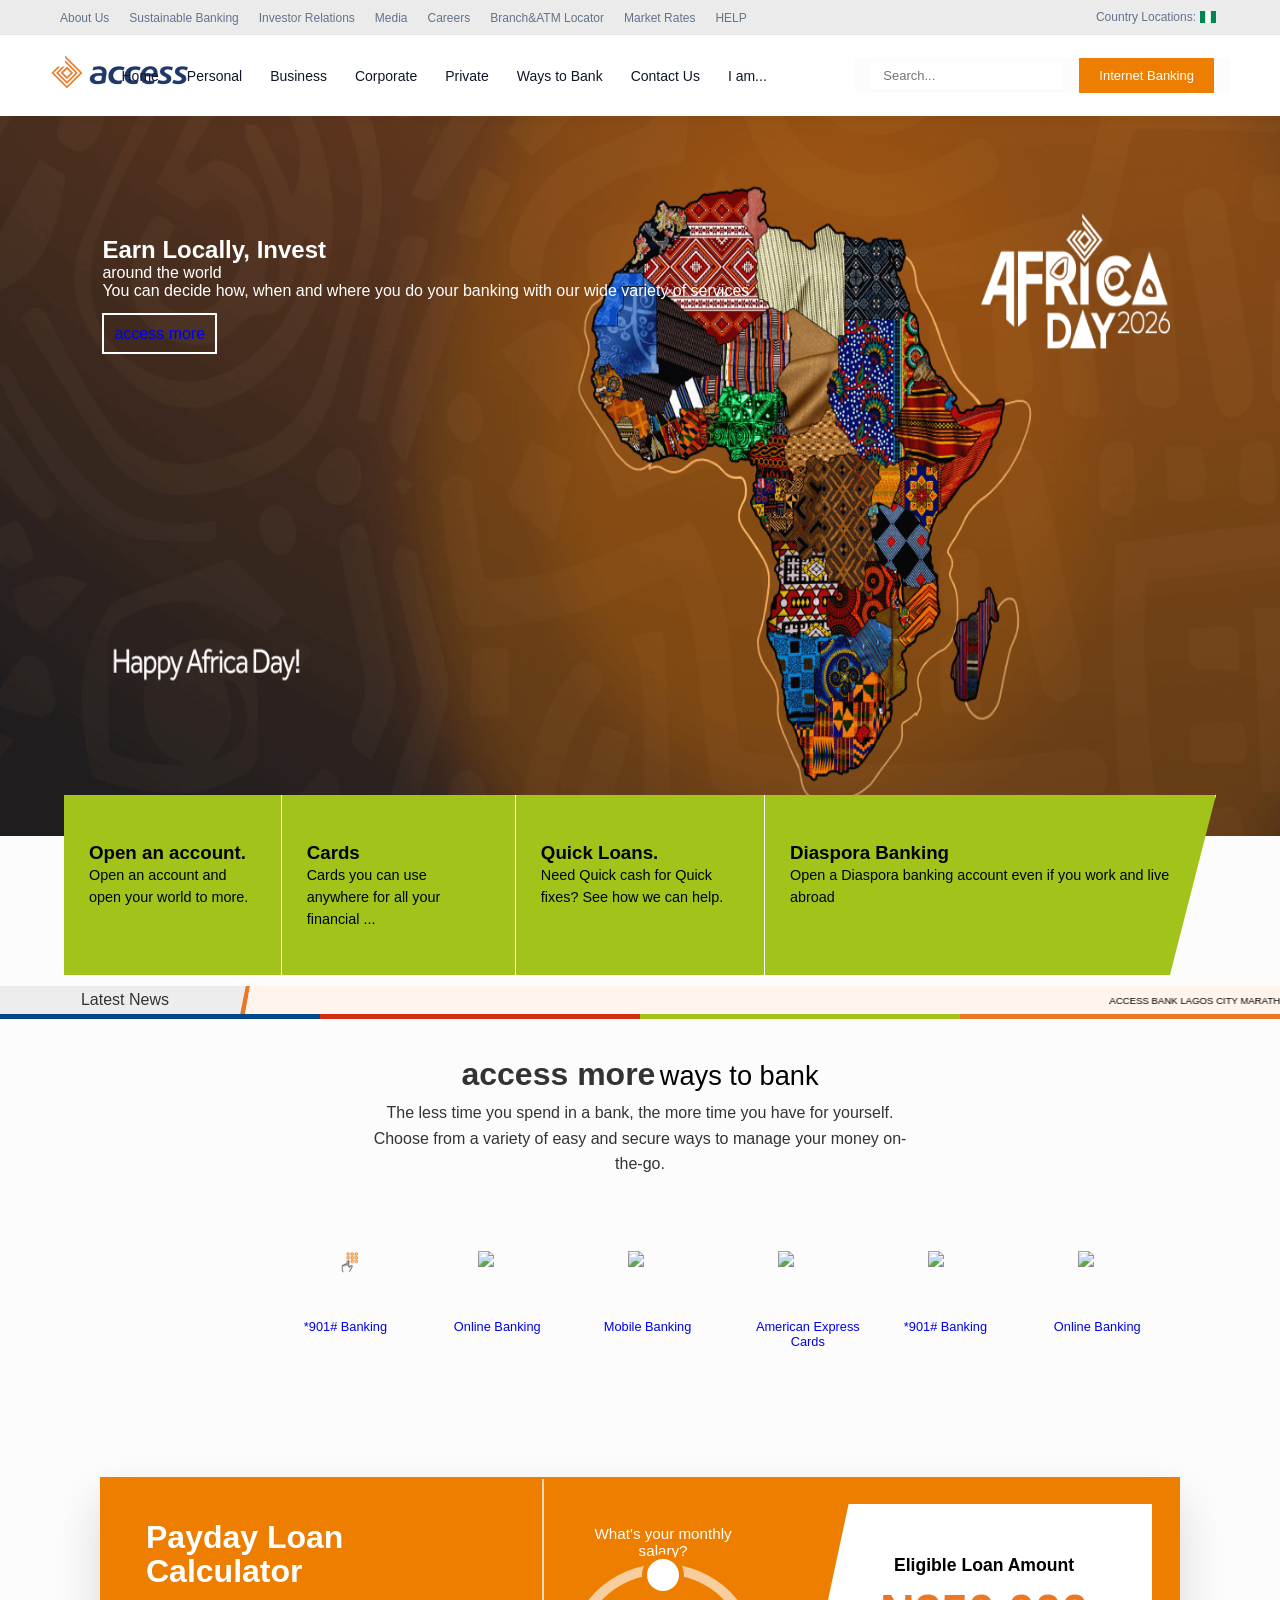
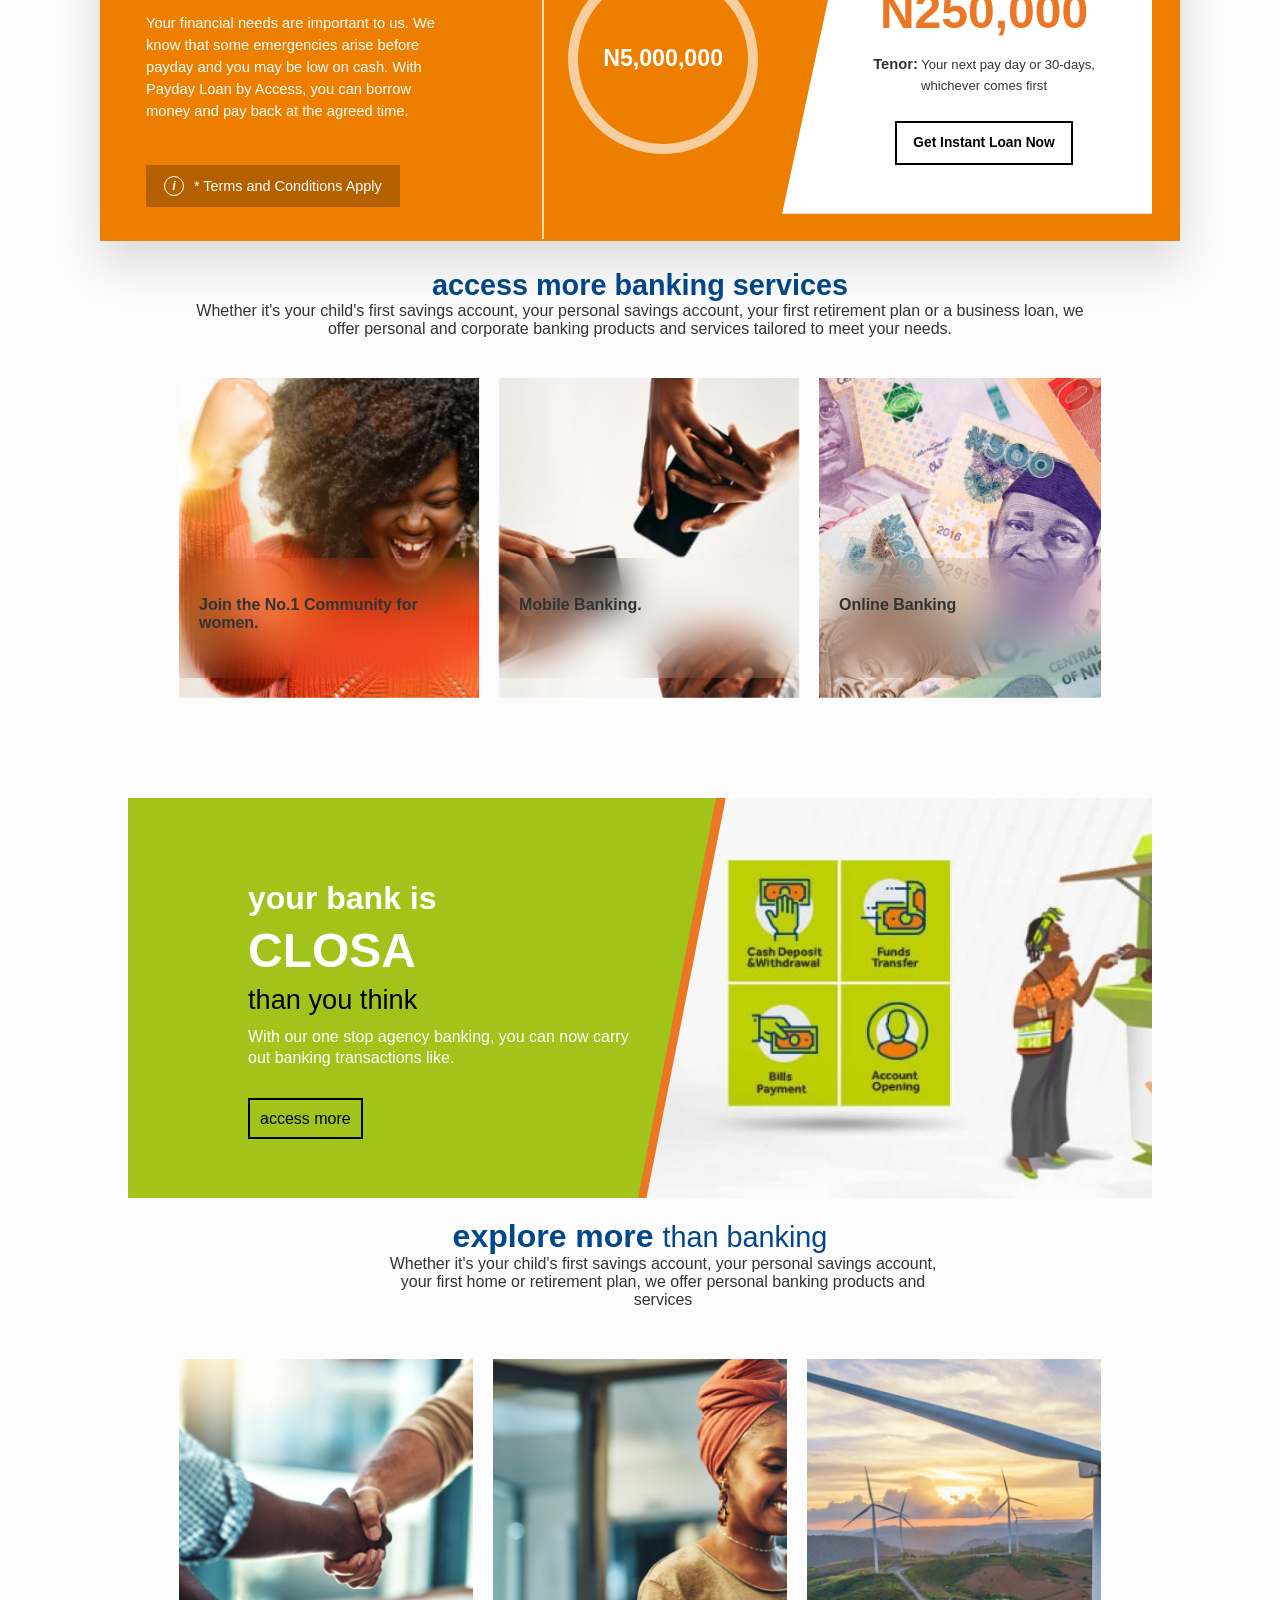
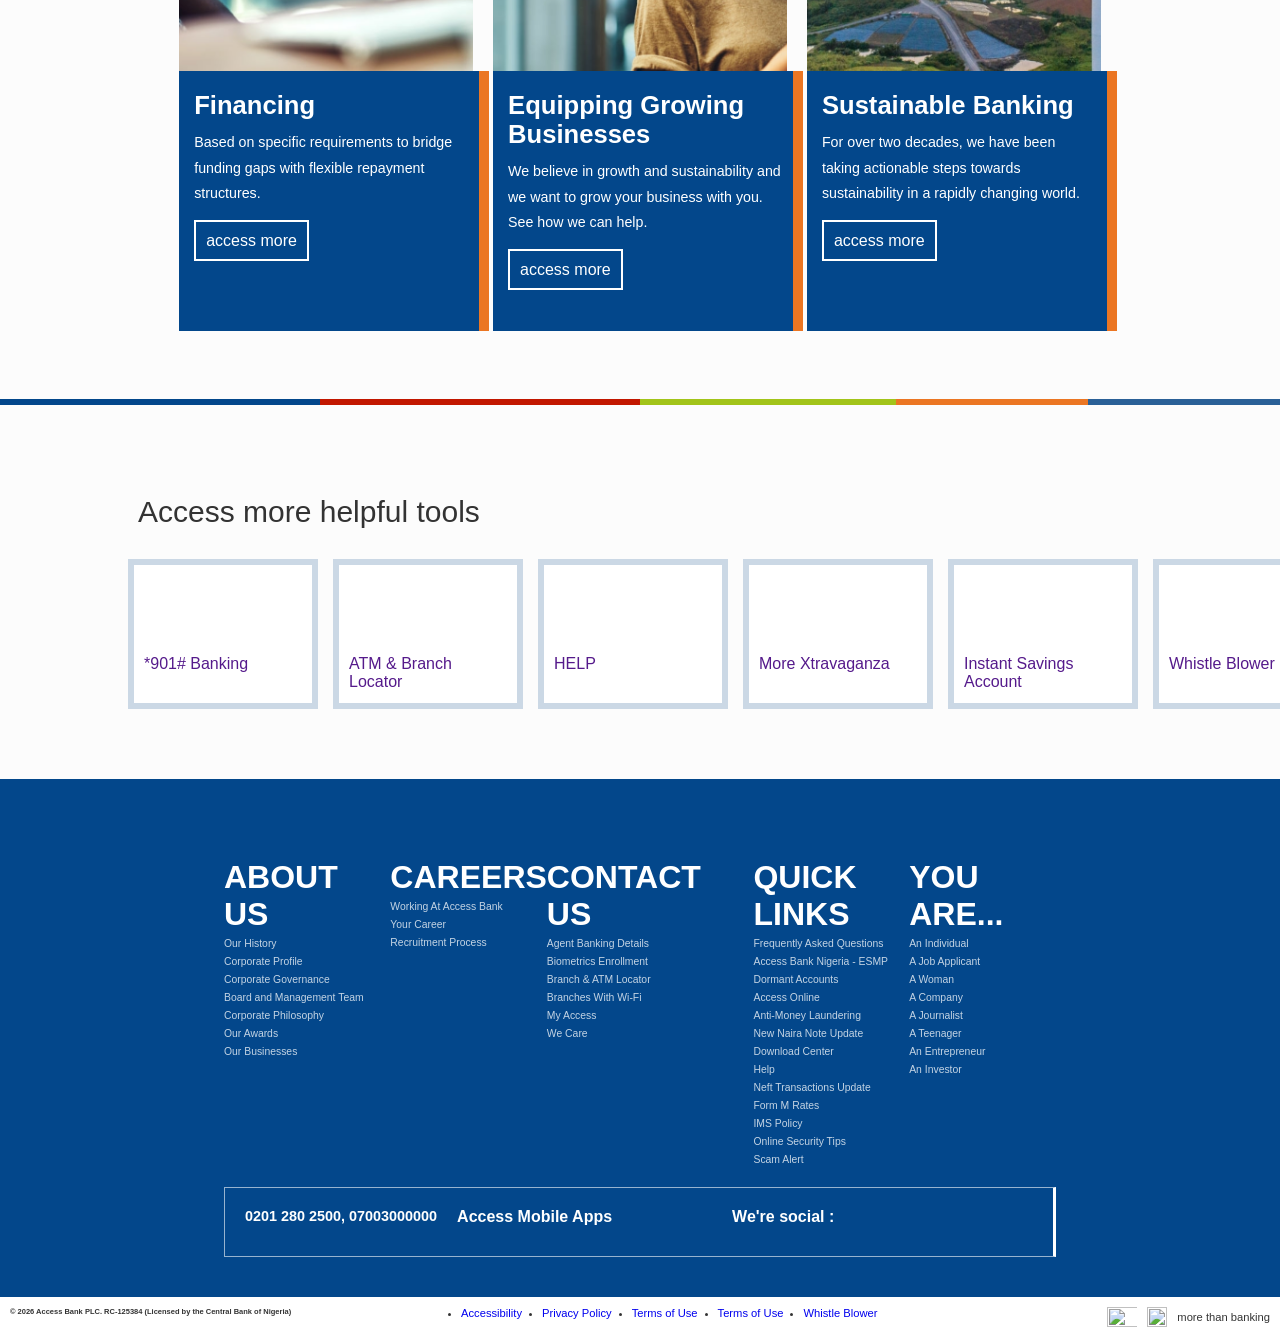
==== Home.html @ 9777dcdf "level1" ====
<!DOCTYPE html>
<html lang="en">

<head>
    <meta charset="UTF-8">
    <meta name="viewport" content="width=device-width, initial-scale=1.0">
    <link rel="stylesheet" href="home.css">
    <link rel="shortcut icon" href="/Images/favi-removebg-preview.png" type="image/x-icon">
    <script src="https://cdn.jsdelivr.net/npm/@tailwindcss/browser@4"></script>
    <script src="https://kit.fontawesome.com/dce6a26cb8.js" crossorigin="anonymous"></script>
    <!-- bootstrap link -->
    <script src="https://cdn.jsdelivr.net/npm/@popperjs/core@2.11.8/dist/umd/popper.min.js"
        integrity="sha384-I7E8VVD/ismYTF4hNIPjVp/Zjvgyol6VFvRkX/vR+Vc4jQkC+hVqc2pM8ODewa9r"
        crossorigin="anonymous"></script>
    <script src="https://cdn.jsdelivr.net/npm/bootstrap@5.3.8/dist/js/bootstrap.min.js"
        integrity="sha384-G/EV+4j2dNv+tEPo3++6LCgdCROaejBqfUeNjuKAiuXbjrxilcCdDz6ZAVfHWe1Y"
        crossorigin="anonymous"></script>
    <title>Access Bank</title>
</head>

<body>
    <!-- The main header Wrapper -->
    <header>
        <div class="head-head">
            <!-- SECTION 1: The Top Bar -->
            <div class="top-bar">
                <!-- Left side links grouped together -->
                <ul class="top-bar-links">
                    <li><a href="#">About Us</a></li>
                    <li><a href="#">Sustainable Banking</a></li>
                    <li><a href="#">Investor Relations</a></li>
                    <li><a href="#">Media</a></li>
                    <li><a href="#">Careers</a></li>
                    <li><a href="#">Branch&ATM Locator</a></li>
                    <li><a href="#">Market Rates</a></li>
                    <li><a href="#">HELP</a></li>
                </ul>


                <!-- Right side location indicator grouped together -->
                <div class="location-indicator">
                    <span>Country Locations:</span>
                    <img src="/Images/nigeria.png" alt="Country Flag">
                </div>
            </div>


            <!-- SECTION 2: The Primary Navigation Bar (the main brand links) -->
            <div class="primary-navigation">
                <!-- The Access Bank Logo -->
                <div class="logo">
                    <img src="/Images/access-lg-logo.png" alt="Access Bank Logo">
                </div>

                <!-- Main Navigation Links -->
                <ul class="main-nav-links">
                    <li><a class="li" href="#">Home</a></li>

                    <li class="dropdown"><a class="li" href="#">Personal</a>
                        <div class="dropdown-container">
                            <div class="parent-column">
                                <div class="dropdown-column1">
                                    <h3>PERSONAL BANKING</h3>
                                    <ul class="drop-scroll">
                                        <li><a href="#">Bancassurance</a></li>
                                        <li><a href="#">Borrowing</a></li>
                                        <li><a href="#">Diaspora Banking</a></li>
                                        <li><a href="#">Everyday Accounts</a></li>
                                        <li><a href="#">Kids & Teens</a></li>
                                        <li><a href="#">Money Transfer</a></li>
                                        <li><a href="#">Promos & Propositions</a></li>
                                        <li><a href="#">Saving & Investing</a></li>
                                        <li><a href="#">The "W" Initiative</a></li>
                                    </ul>
                                </div>

                                <div class="dropdown-column2">
                                    <div class="banc">
                                        <span class="span">Bancassurance</span>
                                        <p>Something Sweet for ENTREPRENEURS</p>
                                    </div>
                                    <div class="banc2">
                                        <div class="banc-image">
                                            <img src="/Images/drop.png" alt="">
                                        </div>

                                        <p class="banc2-txt">Over the years, we have provided sustainable tools for
                                            women to
                                            Access true financial inclusion and growth.</p>

                                        <div class="banc2-link">
                                            <a href="#">access more</a>
                                        </div>
                                    </div>
                                </div>
                            </div>

                            <div class="bottom-line">
                                <p class="bm-line-txt"><a href="#">Contact Us</a></p>
                                <p class="bm-line-txt"><a href="#">Help & Support</a></p>
                                <p class="bm-line-txt"><a href="#">Locate Us</a></p>
                            </div>
                        </div>
                    </li>

                    <li class="dropdown"><a class="li" href="#">Business</a>
                        <div class="dropdown-container">
                            <div class="parent-column">
                                <div class="dropdown-column1">
                                    <h3>BUSINESS BANKING</h3>
                                    <ul class="drop-scroll">
                                        <li><a href="#">Business Accounts</a></li>
                                        <li><a href="#">CBN Healthcare Sector Loan</a></li>
                                        <li><a href="#">E solutions & Services</a></li>
                                        <li><a href="#">FX Products</a></li>
                                        <li><a href="#">FX Self Service Portal</a></li>
                                        <li><a href="#">SME Banking</a></li>
                                    </ul>
                                </div>

                                <div class="dropdown-column-bz">

                                    <div class="banc-initial">
                                        <a href="#">Corporate Account</a>
                                        <a href="#">Domiciliary Account</a>
                                    </div>

                                    <div class="banc">
                                        <span class="span">Business Accounts</span>
                                        <p>Find products and services designed for large and small scale businesses
                                            here.
                                        </p>
                                    </div>
                                    <div class="banc2">
                                        <div class="banc-image">
                                            <img src="/Images/drop.png" alt="">
                                        </div>

                                        <p class="banc2-txt">Over the years, we have provided sustainable tools for
                                            women to
                                            Access true financial inclusion and growth.</p>

                                        <div class="banc2-link">
                                            <a href="#">access more</a>
                                        </div>
                                    </div>
                                </div>
                            </div>

                            <div class="bottom-line">

                                <p class="bm-line-txt"><a href="#">Contact Us</a></p>
                                <p class="bm-line-txt"><a href="#">Help & Support</a></p>
                                <p class="bm-line-txt"><a href="#">Locate Us</a></p>

                            </div>
                        </div>
                    </li>

                    <li class="dropdown"><a class="li" href="#">Corporate</a>
                        <div class="dropdown-container">
                            <div class="parent-column">
                                <div class="dropdown-column1">
                                    <div class="cb">
                                        <h3>CORPORATE BANKING</h3>
                                    </div>
                                    <ul class="drop-scroll">
                                        <li><a href="#">Corporate Sector</a></li>
                                        <li><a href="#">Distributors Forum</a></li>
                                        <li><a href="#">Economic Research</a></li>
                                        <li><a href="#">Exporters Forum</a></li>
                                        <li><a href="#">Loans</a></li>
                                        <li><a href="#">Products & Service</a></li>
                                        <li><a href="#">Wantong Account</a></li>
                                    </ul>
                                </div>

                                <div class="dropdown-column-bz">

                                    <div class="banc-initial">
                                        <a href="#">Access Investor Services</a>
                                        <a href="#">Airline Payments</a>
                                        <a href="#">Asian Corporates</a>
                                        <a href="#">Cement & Logistics</a>
                                        <a href="#">Contractors & Construction</a>
                                        <a href="#">Development Banking Desk</a>
                                        <a href="#">Financial Institution</a>
                                        <a href="#">Food & Beverages</a>
                                        <a href="#">French Desk Nigeria</a>
                                        <a href="#">German Desk Nigeria</a>
                                        <a href="#">Hospitality & Lifestyle</a>
                                        <a href="#">Manufacturing</a>
                                        <a href="#">Oil & Gas Downstream</a>
                                        <a href="#">Oil & Gas Upstream</a>
                                        <a href="#">Partnerships & Digital Capabilities Sector</a>
                                        <a href="#">Public Sector</a>
                                        <a href="#">Telecommunications</a>
                                        <a href="#">The Dutch Desk</a>
                                        <a href="#">Trading & General Commerce</a>
                                        <a href="#">Transportation & Household</a>
                                        <a href="#">Value Chain Management</a>
                                    </div>

                                    <div class="banc">
                                        <span class="span">Corporate Sector</span>
                                        <p>We have the specialized knowledge and expertise to help you navigate the
                                            financial complexity of your industry.
                                        </p>
                                    </div>
                                    <div class="banc2">
                                        <div class="banc-image">
                                            <img src="/Images/sec-drop.png" alt="">
                                        </div>

                                        <p class="banc2-txt">See how we can help you.</p>

                                        <div class="banc2-link">
                                            <a href="#">access more</a>
                                        </div>
                                    </div>
                                </div>
                            </div>

                            <div class="bottom-line">
                                <p class="bm-line-txt"><a href="#">Contact Us</a></p>
                                <p class="bm-line-txt"><a href="#">Help & Support</a></p>
                                <p class="bm-line-txt"><a href="#">Locate Us</a></p>
                            </div>
                        </div>
                    </li>

                    <li class="dropdown"><a class="li" href="#">Private</a>
                        <div class="dropdown-container">
                            <div class="parent-column">
                                <div class="dropdown-column1">
                                    <div class="cb">
                                        <h3>PRIVATE BANKING</h3>
                                    </div>
                                    <ul class="drop-scroll">
                                        <li><a href="#">About the Access Private Bank</a></li>
                                        <li><a href="#">Access Medicair</a></li>
                                        <li><a href="#">American Express (AMEX) Card</a></li>
                                        <li><a href="#">Black Card</a></li>
                                        <li><a href="#">Exclusive Private Banker</a></li>
                                        <li><a href="#">Investment Management</a></li>
                                        <li><a href="#">Our Products & Services</a></li>
                                    </ul>
                                </div>

                                <div class="dropdown-column2">
                                    <div class="banc">
                                        <span class="span">About Access Private Bank</span>
                                        <p>We help you identify the right financial strategy, and provide you with the
                                            services and products you require today and in the future.</p>
                                    </div>
                                    <div class="banc2">
                                        <div class="banc-image">
                                            <img src="/Images/private-image.png" alt="">
                                        </div>

                                        <p class="banc2-txt">Introducing the Access Bank American Express® Platinum Card
                                            and
                                            the American Express® Gold Card.</p>

                                        <div class="banc2-link">
                                            <a href="#">access more</a>
                                        </div>
                                    </div>
                                </div>
                            </div>

                            <div class="bottom-line">
                                <p class="bm-line-txt"><a href="#">Contact Us</a></p>
                                <p class="bm-line-txt"><a href="#">Help & Support</a></p>
                                <p class="bm-line-txt"><a href="#">Locate Us</a></p>
                            </div>
                        </div>
                    </li>

                    <li class="dropdown"><a class="li" href="#">Ways to Bank</a>
                        <div class="dropdown-container">
                            <div class="parent-column">
                                <div class="dropdown-column1">
                                    <h3>WAYS TO BANK</h3>
                                    <ul class="drop-scroll">
                                        <li><a href="#">*901#</a></li>
                                        <li><a href="#">Access Bank Shopping Discount Deals</a></li>
                                        <li><a href="#">Access Money</a></li>
                                        <li><a href="#">AccessPay</a></li>
                                        <li><a href="#">Agency Banking</a></li>
                                        <li><a href="#">American Express (AMEX) Card</a></li>
                                        <li><a href="#">ATM</a></li>
                                        <li><a href="#">Cards</a></li>
                                        <li><a href="#">FacePay</a></li>
                                        <li><a href="#">Mobile Banking</a></li>
                                        <li><a href="#">Online Banking</a></li>
                                        <li><a href="#">Online Banking Business</a></li>
                                    </ul>
                                </div>

                                <div class="dropdown-column-bz">

                                    <div class="banc-initial">
                                        <a href="#">AccessPlus</a>

                                    </div>

                                    <div class="banc">
                                        <span class="span">
                                            *901#
                                        </span>
                                        <p>
                                            *901# is our USSD banking solution that gives you access to our services
                                            with
                                            only your mobile phone.
                                        </p>
                                    </div>
                                    <div class="banc2">
                                        <div class="banc-image">
                                            <img src="/Images/drop.png" alt="">
                                        </div>

                                        <p class="banc2-txt">Over the years, we have provided sustainable tools for
                                            women to
                                            Access true financial inclusion and growth.</p>

                                        <div class="banc2-link">
                                            <a href="#">access more</a>
                                        </div>
                                    </div>
                                </div>
                            </div>

                            <div class="bottom-line">

                                <p class="bm-line-txt"><a href="#">Contact Us</a></p>
                                <p class="bm-line-txt"><a href="#">Help & Support</a></p>
                                <p class="bm-line-txt"><a href="#">Locate Us</a></p>

                            </div>
                        </div>
                    </li>

                    <li class="dropdown"><a class="li" href="#">Contact Us</a>
                        <div class="dropdown-container">
                            <div class="parent-column">
                                <div class="dropdown-column1">
                                    <h3>CONTACT US</h3>
                                    <ul class="drop-scroll">
                                        <li><a href="#">Agency Banking Details</a></li>
                                        <li><a href="#">Biometrics Enrollment Branches</a></li>
                                        <li><a href="#">Branch & ATM Locator</a></li>
                                        <li><a href="#">Branches With Wi-Fi</a></li>
                                        <li><a href="#">Customer Feedback</a></li>
                                        <li><a href="#">Grievance Management for Project Finance</a></li>
                                        <li><a href="#">Interactive Voice Response</a></li>
                                        <li><a href="#">My Access</a></li>
                                        <li><a href="#">We Care</a></li>
                                    </ul>
                                </div>

                                <div class="dropdown-column2">
                                    <div class="banc">
                                        <span class="span">
                                            Agency Banking
                                        </span>
                                        <p>We are CLOSA than you think. Find an Access CLOSA agent near you.</p>
                                    </div>
                                    <div class="banc2">
                                        <div class="banc-image">
                                            <img src="/Images/sec-drop.png" alt="">
                                        </div>

                                        <p class="banc2-txt">Access all the ways you can reach us at your convenience.
                                            We
                                            have a representative wherever you are.

                                        </p>

                                        <div class="banc2-link">
                                            <a href="#">contact us</a>
                                        </div>
                                    </div>
                                </div>
                            </div>

                            <div class="bottom-line">
                                <p class="bm-line-txt"><a href="#">Contact Us</a></p>
                                <p class="bm-line-txt"><a href="#">Help & Support</a></p>
                                <p class="bm-line-txt"><a href="#">Locate Us</a></p>
                            </div>
                        </div>
                    </li>

                    <li class="dropdown"><a class="li" href="#">I am...</a>
                        <div class="dropdown-container">
                            <p class="p">TAILORED JUST FOR YOU</p>
                            <div class="iam-images">
                                <div class="iam1">
                                    <p class="iam-p">A COMPANY</p>
                                    <img src="/Images/I am 1.png" alt="">
                                </div>

                                <div class="iam2">
                                    <p class="iam-p">A JOB APPLICANT</p>
                                    <img src="/Images/I am 2.png" alt="">
                                </div>

                                <div class="iam3">
                                    <p class="iam-p">A JOURNALIST</p>
                                    <img src="/Images/I am 3.png" alt="">
                                </div>

                                <div class="iam4">
                                    <p class="iam-p">A TEENAGER</p>
                                    <img src="/Images/I am 4.png" alt="">
                                </div>

                                <div class="iam5">
                                    <p class="iam-p">A WOMAN</p>
                                    <img src="/Images/I am 5.png" alt="">
                                </div>

                                <div class="iam6">
                                    <p class="iam-p">AN ENTREPRENEUR</p>
                                    <img src="/Images/I am 6.png" alt="">
                                </div>

                                <div class="iam7">
                                    <p class="iam-p">AN INDIVIDUAL</p>
                                    <img src="/Images/I am 7.png" alt="">
                                </div>

                                <div class="iam8">
                                    <p class="iam-p">AN INVESTOR</p>
                                    <img src="/Images/I am 8.png" alt="">
                                </div>

                            </div>

                        </div>

                    </li>
                </ul>

                <!-- Search bar and core banking CTA action items on the far right -->
                <div class="main-actions">
                    <form>
                        <input type="text" placeholder="Search...">
                    </form>
                    <p class="net-banking">Internet Banking</p>
                </div>

            </div>
        </div>
    </header>

    <!-- Hero Section -->
    <div class="nxt">
        <section class="hero">

            <div class="slider">
                <div class="slides">
                    <div class="slide global">
                        <div class="slide-txt">
                            <h1 class="text-[3rem] font-[700] leading-[1]">Earn Locally, Invest</h1>
                            <p class="text-[2rem] font-[10]">around the world</p>
                            <p class="text-[1rem]"> You can decide how, when and where you do your banking with our wide
                                variety of services
                            </p>
                            <div class="rp-slide-btn"><a id="slide-btn" href="#"> access more </a></div>
                        </div>
                        <div class="banner-line">
                            <img src="/Images/imgi_34_Africaday_1.png" alt="">
                        </div>
                    </div>

                    <div class="slide industry">
                        <div class="slide-txt">
                            <p class="text-[3rem] font-[700] leading-[1]"> We offer industry specific </p>
                            <p class="text-[2rem] font-[0]"> banking services with excellence...</p>
                            <p class="w-[70%]">With experts who have relevant industry experience,
                                you are rest assured that navigating the financial
                                complexity of your industry will be easy and convenient.
                                Whatever your needs, we have a professional for you. </p>
                            <div class="rp-slide-btn"><a id="slide-btn" href="#"> access more </a></div>
                        </div>
                        <div class="banner-line">
                            <img src="/Images/imgi_38_industry_specific.png" alt="">
                        </div>
                    </div>

                    <div class="slide unlock">
                        <div class="slide-txt">
                            <p class="text-[2rem] text-[black] leading-[0]">Unlock a world of</p>
                            <p class="unlock-main-txt">possibility just for you</p>
                            <p class="text-[black] w-[60%]">Experience the sleek interface of the AccessMore app now on
                                our Internet Banking Platform
                            </p>
                            <div class="rp-slide-btn"><a id="un" href="#"> access more </a></div>
                        </div>
                        <div class="banner-line">
                            <img src="/Images/imgi_36_unock_world.png" alt="">
                        </div>
                    </div>

                    <div class="slide business-ven">
                        <div class="slide-txt">
                            <p class="text-[3rem] leading[0]"><strong>We provide access for</strong> </p>
                            <p class="text-[3rem] leading-[1]">your business venture..</p>
                            <p class="w-[55%]">Because we believe greatly in enterprise, we have provided you with
                                access to the tools
                                and human power to help initiate, grow, scale and sustain your business ventures.
                                We will meet you where you are and take you where you need to be.</p>
                            <div class="rp-slide-btn"><a id="slide-btn" href="#"> access more </a></div>
                        </div>
                        <div class="banner-line">
                            <img src="/Images/imgi_39_business__venture.png" alt="">
                        </div>
                    </div>

                    <div class="slide amex">
                        <div class="slide-txt">
                            <p class="text-[2.5rem] font-[2]"> AMERICAN EXPRESS IS HERE.</p>
                            <p class="text-[1.3rem]">Uncover more rewarding ways to spend quality time.</p>
                            <p class="w-[55%]">American Express® is a registered trademark of American ExpressYA Cards
                                are issued by
                                Access Bank plc pursuant to a license from American Express. Terms and conditions apply.
                            </p>
                            <div class="rp-slide-btn"><a id="amex-btn" href="#"> access more </a></div>
                        </div>
                        <div class="banner-line">
                            <img src="/Images/imgi_35_amex-home-banner.png" alt="">
                        </div>
                    </div>

                    <div class="slide atm">
                        <div class="slide-txt">
                            <p class="text-[2rem] leading-[.90]">Your ATM card is for your use only.
                            <p class="text-[3rem] text-[#ed7e00] font-[700] leading[.90]">Protect yourself</p>
                            <p class="w-[60%] text-[1rem]">#Shine YourEye when performing transactions using your cards.
                                Do not allow strangers to
                                use your card. Do not disclose your details to anyone.</p>
                            <a id="atm" href="#"><button>access more</button></a>
                        </div>
                        <div class="banner-line">
                            <img src="/Images/imgi_40_atm_card__homebanner.jpg" alt="">
                        </div>
                    </div>

                </div>
            </div>

        </section>


        <div class="card-wrapper">
            <div class="hero-card">
                <div class="create-account">
                    <a href="#">
                        <img src="" alt="" />
                        <h3 class="text-[700]">Open an account.</h3>
                        <p>Open an account and open your world to more.</p>
                    </a>
                </div>


                <div class="create-account">
                    <a href="#">
                        <img src="" alt="" />
                        <h3 class="text-[700]">Cards</h3>
                        <p>Cards you can use anywhere for all your financial ...</p>
                    </a>
                </div>


                <div class="create-account">
                    <a href="#">
                        <img src="" alt="" />
                        <h3 class="text-[700]">Quick Loans.</h3>
                        <p>Need Quick cash for Quick fixes? See how we can help.</p>
                    </a>
                </div>



                <div class="create-account">
                    <a href="#">
                        <img src="" alt="" />
                        <h3 class="text-[700]">Diaspora Banking</h3>
                        <p style="width: 400px;">Open a Diaspora banking account even if you work and live abroad </p>
                    </a>
                </div>
            </div>
        </div>

        <main style="padding-top: 150px;" class="main-section bg-[#ededed]">
            <div class="headlines">
                <div class="thin-news-bx">
                    <div class="beside-thin"></div>
                    <p class=".beside-thin-txt">Latest News</p>
                </div>
                <marquee behavior="smooth" direction="left">
                    <p style="display: flex; gap: 140px; font-size: .60rem;">
                        <a href="#">ACCESS BANK LAGOS CITY MARATHON RETURNS FEB 14, POWERING CULTURE, COMMUNITY AND
                            GLOBAL CONNECTIONS </a>
                        <a href="#">GREEN AFRICA ACQUIRES SECOND AIRCRAFT, EXPANDS ASSET FINANCING PARTNERSHIP WITH
                            ACCESS BANK</a>
                        <a href="#"> ACCESS BANK PLC SIGNS AGREEMENT TO ACQUIRE 100% EQUITY STAKE IN SOUTH AFRICAN-BASED
                            BIDVEST BANK</a>
                        <a href="#">ACCESS HOLDINGS REAFFIRMS SUPPORT FOR ZAMBIA’S ECONOMY</a>
                        <a href="#">PROPOSED ACQUISITION OF NATIONAL BANK OF KENYA LIMITED BY ACCESS BANK PLC</a>
                    </p>
                </marquee>
            </div>

            <div class="news-line">
                <div class="blue"></div>
                <div class="red"></div>
                <div class="green"></div>
                <div class="orange"></div>
            </div>
            <div class="main-content">

                <div class="more-ways">
                    <p><span class="more-ways-txt">access more</span> <span class="bank-ways">ways to bank</span>
                    </p>
                    <p> The less time you spend in a bank, the more time you have for yourself. Choose from a variety of
                        easy
                        and secure ways to manage your money on-the-go.</p>
                </div>


                <div class="way-to-bank">

                    <a href="#">
                        <div class="way-card ussd">
                            <img src="/Images/hand.png">
                            <p>*901# Banking</p>
                        </div>
                    </a>

                    <a href="#">
                        <div class="way-card on-banking">
                            <img src="Multimedia/images/ussd.svg">
                            <p>Online Banking</p>
                        </div>
                    </a>

                    <a href="#">
                        <div class="way-card mobile-banking">
                            <img src="Multimedia/images/bank-appp-main.svg">
                            <p>Mobile Banking</p>
                        </div>
                    </a>

                    <a href="#">
                        <div class="way-card americ-card">
                            <img src="Multimedia/images/bank-app.svg">
                            <p>American Express Cards</p>
                        </div>
                    </a>

                    <a href="#">
                        <div class="way-card ussd">
                            <img src="Multimedia/images/ussd-main.svg">
                            <p>*901# Banking</p>
                        </div>
                    </a>

                    <a href="#">
                        <div class="way-card mobile-banking">
                            <img src="Multimedia/images/bank-appp-main.svg">
                            <p>Online Banking</p>
                        </div>
                    </a>
                </div>

                <aside class="loan-section-wrap">
                    <section class="loan-calculator">
                        <div class="loan-copy">
                            <h2>Payday Loan Calculator</h2>
                            <p>Your financial needs are important to us. We know that some emergencies arise before
                                payday and you may be low on cash. With Payday Loan by Access, you can borrow money and
                                pay back at the agreed time.</p>

                            <div class="terms-condition">
                                <span>i</span>
                                <p>* Terms and Conditions Apply</p>
                            </div>
                        </div>

                        <div class="salary-meter" aria-label="Monthly salary">
                            <p>What's your monthly salary?</p>
                            <div class="calc">
                                <div class="indicator"></div>
                                <strong>N5,000,000</strong>
                            </div>
                        </div>

                        <div class="eligible">
                            <div class="eligible-content">
                                <p class="elig-p">Eligible Loan Amount</p>
                                <h3 class="elig-h1">N250,000</h3>
                                <p class="elig-h1-sec"><span class="tenor">Tenor:</span> Your next pay day or 30-days,
                                    whichever comes first</p>
                                <div class="instant-loan">
                                    <a href="#">Get Instant Loan Now</a>
                                </div>
                            </div>
                        </div>
                    </section>
                </aside>
            </div>
        </main>
    </div>

    <!-- The sliding section -->
    <section>
        <div class="mega-sliding-parent">

            <div class="bs">
                <div class="inner-bs">
                    <div class="-txt">
                        <h1 style="font-size: 1.8rem; color: #03478B; padding-top: 50px; font-weight: bold;">
                            <span style="font-size: 1.8rem; color: #03478B; font-weight: bold;">access more</span>
                            banking services
                        </h1>
                        <p class="w-[50%] text-[0.75rem] font-[500]">Whether it's your child's first savings account,
                            your personal savings account, your first
                            retirement plan or a business loan, we offer
                            personal and corporate banking products
                            and services tailored to meet your needs.</p>
                    </div>
                    <!-- the-sliding part -->
                    <div class="bs-caro">
                        <div class="bs-cards">
                            <div class="bs-cards-content">
                                <img src="" alt="">
                                <h4 class="text[3rem] text-[#03478B] font-[700]">Join the No.1 Community for women.
                                </h4>
                                <div class="sub-content">
                                    <p style="font-size: 0.9rem; ">We believe that women are a
                                        powerful and key catalyst for change...</p>
                                    <div class="sub-btns"> <a class="the-btn" href="#"> access more</a></div>
                                </div>
                            </div>
                        </div>

                        <div class="bs-cards nine-banking">
                            <div class="bs-cards-content">
                                <img src="" alt="">
                                <h4 class="text[3rem] text-[#03478B] font-[700]">Mobile Banking.</h4>
                                <div class="sub-content">
                                    <p style=" font-size: 0.9rem;">Mobile banking is our banking-on-the-go service. It
                                        makes
                                        banking accessible, easier, fast and secure.</p>
                                    <div class="sub-btns"> <a class="the-btn" href="#"> access more</a></div>
                                </div>
                            </div>
                        </div>

                        <div class="bs-cards t-bill">
                            <div class="bs-cards-content">
                                <img src="" alt="">
                                <h4 class="text[3rem] text-[#03478B] font-[700]"> Online Banking</h4>
                                <div class="sub-content">
                                    <p style="font-size: 0.9rem;">Access our financial services online anywhere and with
                                        any
                                        device.</p>
                                    <div class="sub-btns"> <a class="the-btn" href="#"> access more</a></div>
                                </div>
                            </div>
                        </div>

                        <div class="bs-cards america-bill">
                            <div class="bs-cards-content">
                                <img src="" alt="">
                                <h4 class="text[3rem] text-[#03478B] font-[700]">American Express Cards</h4>
                                <div class="sub-content">
                                    <p style="font-size: 0.9rem;">The AMEX Gold and Platinum cards
                                        are dual currency cards</p>
                                    <div class="sub-btns"> <a class="the-btn" href="#"> access more</a></div>
                                </div>
                            </div>
                        </div>

                        <div class="bs-cards early-save">
                            <div class="bs-cards-content">
                                <img src="" alt="">
                                <h4 class="text[3rem] text-[#03478B] font-[700]">Early Savers</h4>
                                <div class="sub-content">
                                    <p style="font-size: 0.9rem;">Find out how you can start
                                        saving today for tomorrow with our Early
                                        Savers account.</p>
                                    <div class="sub-btns"> <a class="the-btn" href="#"> access more</a></div>
                                </div>
                            </div>
                        </div>

                        <div class="bs-cards america-bill">
                            <div class="bs-cards-content">
                                <img src="" alt="">
                                <h4 class="text[3rem] text-[#03478B] font-[700]">American Express Cards</h4>
                                <div class="sub-content">
                                    <p style="font-size: 0.9rem;">The AMEX Gold and Platinum cards
                                        are dual currency cards</p>
                                    <div class="sub-btns"> <a class="the-btn" href="#"> access more</a></div>
                                </div>
                            </div>
                        </div>

                        <div class="bs-cards t-bill">
                            <div class="bs-cards-content">
                                <img src="" alt="">
                                <h4 class="text[3rem] text-[#03478B] font-[700]"> Online Banking</h4>
                                <div class="sub-content">
                                    <p style="font-size: 0.9rem;">Access our financial services online anywhere and with
                                        any
                                        device.</p>
                                    <div class="sub-btns"> <a class="the-btn" href="#"> access more</a></div>
                                </div>
                            </div>
                        </div>
                    </div>
                </div>
            </div>
    </section>

    <!-- the kiosk section -->
    <legend>
        <div class="clip-con">
            <div class="clip-family">
                <div class="clippy">
                    <div class="clip">
                        <h3 style="color: white; font-size: 2rem; ">your bank is</h3>
                        <h1 style="color: white; font-size: 3rem; font-weight: bold;">CLOSA</h1>
                        <p style="color: black; font-size: 1.7rem;">than you think</p>
                        <p style="color: white; font-size: 1rem; width: 400px; padding-top: 10px; margin-bottom: 40px;">
                            With our one stop agency banking, you can now carry out banking transactions like.</p>
                        <a class="clipa"
                            style="color: black; text-decoration: none; padding: 10px; border: 2px solid black;"
                            href="#">access more</a>
                    </div>
                </div>
            </div>
            <div class="image">
                <img src="" alt="">
            </div>
        </div>

    </legend>



    <Article>
        <div class="explore">
            <h1 style="font-size: 1.8rem; color: #03478B; font-weight: lighter;"><span
                    style="font-size: 2rem; color: #03478B; font-weight: bold; text-align: center;">explore more
                </span>than banking</h1>
            <p style="text-align: center;">Whether it's your child's first savings account, your personal savings
                account, your first home or retirement plan, we offer personal banking products and services</p>
        </div>

        <div class="explore2">
            <div class="explore2a">
                <div class="shape1">
                    <h1 style="color: white; font-size: 1.6rem; padding-top: 10px; ">Financing</h1>
                    <p
                        style="color: white; font-size: .89rem; padding-top: 10px; line-height: 1.8; margin-bottom: 25px;">
                        Based on specific
                        requirements to bridge funding gaps with flexible repayment structures.</p>

                    <div class="explore-link">
                        <a href="#">access more</a>
                    </div>
                </div>

            </div>

            <div class="explore2b">
                <div class="shape1">
                    <h1 style="color: white; font-size: 1.6rem; padding-top: 10px; ">Equipping Growing Businesses</h1>
                    <p
                        style="color: white; font-size: .89rem; padding-top: 10px; line-height: 1.8; margin-bottom: 25px;">
                        We believe in growth and sustainability and we want to grow your business with you. See how we
                        can help.</p>

                    <div class="explore-link">
                        <a href="#">access more</a>
                    </div>
                </div>

            </div>

            <div class="explore2c">
                <div class="shape1">
                    <h1 style="color: white; font-size: 1.6rem; padding-top: 10px; ">Sustainable Banking</h1>
                    <p
                        style="color: white; font-size: .89rem; padding-top: 10px; line-height: 1.8; margin-bottom: 25px;">
                        For over two decades, we have been taking actionable steps towards sustainability in a rapidly
                        changing world.</p>

                    <div class="explore-link">
                        <a href="#">access more</a>
                    </div>
                </div>

            </div>
        </div>
    </Article>


    <div class="full-line" style="display: flex; width: 100%; margin-top:250px; margin-bottom: 20px;">
        <div style="background-color: #03478B; height: 6px; width: 25%;"></div>
        <div style="background-color: #c21700; height: 6px; width: 25%;"></div>
        <div style="background-color: #a2c41a; height: 6px; width: 20%;"></div>
        <div style="background-color: #eb7623; height: 6px; width: 15%;"></div>
        <div style="background-color: #2a6097; height: 6px; width: 15%;"></div>
    </div>


    <legend class="helpful">
        <p style="padding: 20px 0 0 10px; margin-bottom: 30px; font-size: 30px;">Access more helpful tools</p>
        <div class="helpfu">
            <a href="">
                <div class="help1">
                    <p>*901# Banking</p>
                </div>
            </a>
            <a href="">
                <div class="help1">
                    <p>
                        ATM & Branch Locator</p>
                </div>
            </a>
            <a href="">
                <div class="help1">
                    <p>HELP</p>
                </div>
            </a>
            <a href="">
                <div class="help1">
                    <p>
                        More Xtravaganza</p>
                </div>
            </a>
            <a href="">
                <div class="help1">
                    <p>Instant Savings Account</p>
                </div>
            </a>
            <a href="">
                <div class="help1">
                    <p>Whistle Blower</p>
                </div>
            </a>
        </div>
    </legend>



    <!-- Footer Section -->
    <footer>
        <div class="tb-content">
            <div class="ft">
                <h1 class="text-[1.8rem font-[600] text-[white]">ABOUT US</h1>
                <p><a href="#">Our History</a></p>
                <p><a href="#">Corporate Profile</a></p>
                <p><a href="#">Corporate Governance</a></p>
                <p><a href="#">Board and Management Team</a></p>
                <p><a href="#">Corporate Philosophy</a></p>
                <p><a href="#">Our Awards</a></p>
                <p><a href="#">Our Businesses</a></p>
            </div>

            <div class="ft">
                <h1 class="text-[1.8rem font-[600] text-[white]">CAREERS</h1>
                <p><a href="#">Working At Access Bank</a></p>
                <p><a href="#">Your Career</a></p>
                <p><a href="#">Recruitment Process</a></p>
            </div>

            <div class="ft">
                <h1 class="text-[1.8rem font-[600] text-[white]">CONTACT US</h1>
                <p><a href="#">Agent Banking Details</a></p>
                <p><a href="#">Biometrics Enrollment</a></p>
                <p><a href="#">Branch & ATM Locator</a></p>
                <p><a href="#">Branches With Wi-Fi</a></p>
                <p><a href="#">My Access</a></p>
                <p><a href="#">We Care</a></p>
            </div>

            <div class="ft">
                <h1 class="text-[1.8rem font-[600] text-[white]">QUICK LINKS</h1>
                <p><a href="#">Frequently Asked Questions</a></p>
                <p><a href="">Access Bank Nigeria - ESMP</a></p>
                <p><a href="">Dormant Accounts</a></p>
                <p><a href="">Access Online</a></p>
                <p><a href="">Anti-Money Laundering</a></p>
                <p><a href="">New Naira Note Update</a></p>
                <p><a href="">Download Center</a></p>
                <p><a href="">Help</a></p>
                <p><a href="">Neft Transactions Update</a></p>
                <p><a href="">Form M Rates</a></p>
                <p><a href="">IMS Policy</a></p>
                <p><a href="">Online Security Tips</a></p>
                <p><a href="">Scam Alert</a></p>
            </div>

            <div class="ft">
                <h1 class="text-[1.8rem font-[600] text-[white]">YOU ARE...</h1>
                <p><a href="">An Individual</a></p>
                <p><a href="">A Job Applicant</a></p>
                <p><a href="">A Woman</a></p>
                <p><a href="">A Company</a></p>
                <p><a href="">A Journalist</a></p>
                <p><a href="">A Teenager</a></p>
                <p><a href="">An Entrepreneur</a></p>
                <p><a href="">An Investor</a></p>
            </div>
        </div>
        <div class="extra-info">
            <div class="extra-bx">
                <div class="xtra-bx-content">
                    <a href="#">0201 280 2500, 07003000000</a>
                    <p style="display: flex; gap: 10px;">Access Mobile Apps <img src="">
                        <img src="">
                    </p>

                    <p>We're social : <i class="bi bi-twitter-x"></i> <i class="bi bi-facebook"></i> <i
                            class="bi bi-instagram"></i> <i class="bi bi-linkedin"></i></p>
                </div>
            </div>
        </div>

        <div class="licensed">
            <div class="lin-1">
                <h6 class="text-[black]">© 2026 Access Bank PLC. RC-125384 (Licensed by the Central Bank of Nigeria)
                </h6>
            </div>

            <div class="terms-policy">
                <ul>
                    <li><a href="#">Accessibility</a></li>
                    <li><a href="#">Privacy Policy</a></li>
                    <li><a href="#">Terms of Use</a></li>
                    <li><a href="#">Terms of Use</a></li>
                    <li><a href="#">Whistle Blower</a></li>
                </ul>
            </div>

            <div class="ft-more-than-banking">
                <img style="width: 90px; padding-left: 60px;" src="">
                <img class="footer-access-line" src="">
                <p class="text-[#ed8200] text-[.70rem] font-[700]">more than banking</p>
            </div>

        </div>
    </footer>



</body>

</html>
---- home.css ----
* {
    padding: 0;
    margin: 0;
    box-sizing: border-box;
    text-decoration: none;
}

body {
    font-family: Arial, sans-serif;
    background: #fcfcfc;
    color: #333333;
}
header{
    position: sticky ;
    top: 0;
    left: 0;
    right: 0;
    z-index: 10000;
}

.head-head {
    position:  relative fixed;
    top: 0;
    left: 0;
    width: 100%;
    background: #ffffff;
    box-shadow: 0 2px 10px rgba(0, 0, 0, 0.05);
    z-index: 1000;
}

.top-bar {
    background-color: #ebebec;
    padding: 8px 60px;
    display: flex;
    justify-content: space-between;
    align-items: center;
    border-bottom: 1px solid #e4e4e7;
}

.top-bar-links {
    list-style: none;
    display: flex;
    gap: 20px;
}

.top-bar-links li a {
    font-size: 12px;
    color: #64748b;
    cursor: pointer;
    font-weight: 500;
}

.location-indicator {
    font-size: 12px;
    color: #64748b;
    font-weight: 500;
    display: flex;
    align-items: center;
    gap: 4px;
}

.location-indicator img {
    width: 16px;
    height: 12px;
    margin-right: 4px;
}

/* Section 2 */

.primary-navigation {
    padding: 18px 50px;
    display: flex;
    justify-content: space-between;
    align-items: center;
    background-color: #ffffff;
}

/* no style for logo yet */

.main-nav-links {
    display: flex;
    gap: 28px;
    list-style: none;
    margin-left: -160px;
}

.main-nav-links li a {
    font-size: 14px;
    color: #0f172a;
    font-weight: 500;
    cursor: pointer;
}

.main-actions {
    display: flex;
    gap: 16px;
    align-items: center;
    background-color: #FCFCFC;
    padding: 0px 16px;
}

.main-actions input {
    padding: 6px 12px;
    font-size: 13px;
    border: none;
}

.net-banking {
    background-color: #EE7E01;
    color: #ffffff;
    padding: 10px 20px;
    font-size: 13px;
    border: none;
    cursor: pointer;
}

/* Dropdown */

.dropdown-container {
    padding: 0px 20px;
    width: 73%;
    margin: auto;
    height: 70vh;
    background: #F1F1F1;
    position: absolute;
    top: 98%;
    left: 13%;
    opacity: 0;
    visibility: hidden;
    z-index: 1000;
}

.dropdown:hover .dropdown-container {
    opacity: 1;
    visibility: visible;
}




.parent-column {
    display: flex;
    align-items: center;
}

.dropdown-column1 {
    /* margin-top: -80px; */
    line-height: 100px;
    /* background-color: #0f172a; */

}

.dropdown-column1 h3 {
    font-size: 20px;
    font-weight: bold;
}

.drop-scroll {

    padding: 20px 50px;
    text-wrap: inherit;
    /* min-width: 40%; */
    height: 50vh;
    background-color: white;
    line-height: 40px;
    overflow-y: auto;
}

::-webkit-scrollbar {
    width: 3px;
}

::-webkit-scrollbar-thumb {
    background-color: #EE7E01;
    border-radius: 4px;
}

/* ::-webkit-scrollbar-thumb:hover {
    background-color: #d27000;
} */

.drop-scroll a:hover {
    color: #EE7E01;
}

.dropdown-column2 {
    margin-top: 100px;
    min-width: 80%;
    height: 50vh;
    background-color: white;
    display: flex;
    gap: 20px;
    padding-left: 400px;
    padding-top: 20px;
    box-shadow: -10px 0px 30px rgba(73, 73, 73, 0.29);
}

.banc p {
    color: black;
    font-size: 15px;
    width: 200px;
    font-weight: lighter;
}

.span {
    color: #EE7E01;
    font-size: 30px;
    font-weight: lighter;
}

.banc-image img {
    width: 200px;
    height: 170px;
}

.banc2-txt {
    width: 220px;
    font-size: 13px;
}

.banc2-link {
    background-color: #EE7E01;
    width: 100px;
    padding: 10px;
    margin-top: 10px;
    color: white;
}

.banc2-link a {
    color: white;
    font-size: 0px;
}

.bottom-line {
    background-color: white;
    width: 99.5%;
    height: 6vh;
    display: flex;
    gap: 40px;
    padding-left: 30px;
    align-items: center;
}

.bm-line-txt a:hover {
    color: #EE7E01;
}

.banc-initial a {
    display: block;
}

/* Business dropdown -part */

.dropdown-column-bz {
    margin-top: 100px;
    min-width: 80%;
    height: 50vh;
    background-color: white;
    display: flex;
    gap: 20px;
    justify-content: space-between;
    /* padding-left: 400px; */
    padding-top: 20px;
    box-shadow: -10px 0px 30px rgba(73, 73, 73, 0.29);
}

.dropdown2:hover .dropdown-container {
    opacity: 1;
    visibility: visible;
}

.banc-initial {
    padding-left: 40px;
    line-height: 2.6;
    overflow-y: auto;
}

.banc-initial a:hover {
    color: #EE7E01;
}

/* Corporate Dropdown */

.cb h3 {
    color: black;
    font-size: 19px;
}

.dropdown3:hover .dropdown-container {
    opacity: 1;
    visibility: visible;
}

.iam-images {
    /* padding: 0px 20px; */
    background-color: red;
    width: 100%;
    margin: auto;
    height: 70vh;
    background: #ffffff;
    position: absolute;
    top: 12%;
    left: 0%;
    display: grid;
    grid-template-columns: auto auto auto auto;
}

.iam1 img,
.iam2 img,
.iam3 img,
.iam4 img,
.iam5 img,
.iam6 img,
.iam7 img,
.iam8 img {
    /* width: 500px; */
    width: 300px;
    height: 260px;
    object-fit: cover;
}

.iam1,
.iam2,
.iam3,
.iam4,
.iam5,
.iam6,
.iam7,
.iam8 {
    width: 280px;
    height: 260px;
    position: relative;
}

.p {
    font-size: 30px;
    padding-top: 10px;
}

.iam-p {
    position: absolute;
    bottom: 10px;
    color: white;
    font-size: 15px;
    text-align: center;
    padding-top: 10px;
    width: 90%;
    margin: auto;
}

.top-bar-links a:hover {
    color: #EE7E01;
}

.li:hover {
    color: #EE7E01;
}

.coloured a {
    color: #EE7E01;
}


/* moving border */

.li {
    position: relative;
}

.li::before {
    content: "";
    position: absolute;
    bottom: -7px;
    left: 0;
    width: 0%;
    height: 2px;
    background-color: #ed8200;
    transition: 0.3s ease;
}

.li:hover::before {
    width: 100%;
    color: #EE7E01;
}

/* Top Utility moving border */
.top-bar-links a {
    position: relative;
}

.top-bar-links a::before {
    content: "";
    position: absolute;
    bottom: -7px;
    left: 0;
    width: 0%;
    height: 2px;
    background-color: #ed8200;
    transition: 0.3s ease;
}

.top-bar-links a:hover::before {
    width: 100%;
    color: #EE7E01;
}

/* Hero Section */

.hero {
    position: relative;
    width: 100%;
    background-size: cover;
    background-position: top;
    background-repeat: no-repeat;
    height: 80vh;
    overflow: hidden;
    background-color: yellow;
}

.unlock-main-txt {
    color: #ed7e00;
    font-size: 3rem;
    font-weight: 700;
}

.hero {
    width: 100%;
    overflow: hidden;
}

.slides {
    display: flex;
    animation: slideAnimation 18s infinite;
}

.slide {
    position: relative;
    height: 600px;
    width: 100%;
    flex-shrink: 0;
}

.banner-line img {
    height: 80vh;
    width: 100%;

}

.global {
    background-image: linear-gradient(90deg, rgba(0, 0, 0, 255) 3%, rgba(255, 255, 255, 0) 100%), url(../Multimedia/images/imageye___-_earn_locally.png);
    background-size: cover;
}

.industry {
    background-image: linear-gradient(90deg, rgba(0, 0, 0, 255) 3%, rgba(255, 255, 255, 0) 100%), url(../Multimedia/images/imageye___-_industry_specific.png);
    background-size: cover;
}

.unlock {
    background-image: url(../Multimedia/images/imageye___-_unock_world.png);
    background-size: cover;
}

.business-ven {
    background-image: linear-gradient(90deg, rgba(0, 0, 0, 255) 3%, rgba(255, 255, 255, 0) 100%), url(../Multimedia/images/imageye___-_business__venture.png);
    background-size: cover;
}

.amex {
    background-image: linear-gradient(90deg, rgba(0, 0, 0, 255) 3%, rgba(255, 255, 255, 0) 100%), url(../Multimedia/images/amex-banner.png);
    background-size: cover;
}

.atm {
    background-image: linear-gradient(90deg, rgba(0, 0, 0, 255) 3%, rgba(255, 255, 255, 0) 100%), url(../Multimedia/images/imageye___-_atm_card__homebanner.jpg);
    background-size: cover;
    background-position: right;
}

.slide-txt {
    position: absolute;
    z-index: 1000;
    width: 70%;
    color: white;
    top: 20%;
    left: 8%;
}

.rp-slide-btn {
    margin-top: 25px;
}

#slide-btn {
    padding: 10px;
    border: 2px solid white;
}

#slide-btn:hover {
    background-color: white;
    color: black;
    border: none;
    transition: ease-in-out 0.2;
}

#un {
    color: black;
    padding: 10px;
    border: 2px solid black;
}

#un:hover {
    background-color: black;
    color: white;
    transition: ease-in-out 0.2s;
    border: none;
}

#amex-btn {
    background-color: #03478b;
    padding: 10px;
}

#amex-btn:hover {
    background-color: #03478b00;
    border: 2px solid #03478b;
    color: #03478b;
    transition: ease-in-out 0.2s;
}

@keyframes slideAnimation {
    0% {
        transform: translateX(0%);
    }

    14% {
        transform: translateX(0%);
    }

    16% {
        transform: translateX(-100%);
    }

    30% {
        transform: translateX(-100%);
    }

    32% {
        transform: translateX(-200%);
    }

    46% {
        transform: translateX(-200%);
    }

    48% {
        transform: translateX(-300%);
    }

    62% {
        transform: translateX(-300%);
    }

    64% {
        transform: translateX(-400%);
    }

    78% {
        transform: translateX(-400%);
    }

    80% {
        transform: translateX(-500%);
    }

    94% {
        transform: translateX(-500%);
    }

    100% {
        transform: translateX(0%);
    }
}

/* End of hero section */


/* new div inside the section starts here */


.hero-card {
    position: absolute;
    z-index: 100;
    display: flex;
    width: 90%;
    height: 20vh;
    margin: auto;
    top: 85%;
    left: 5%;
    margin-top: 30px;
    background-color: #a2c41a;
    clip-path: polygon(0 0, 100% 0, 96% 100%, 0% 100%);
}

.create-account {
    position: relative;
    display: inline-block;
}

.create-account::before {
    content: "";
    position: absolute;
    bottom: 0;
    left: 0;
    height: 5px;
    width: 0%;
    background-color: white;
    transition: width 0.3s ease;
}

.create-account:hover::before {
    width: 100%;
}

.hero-card h3 {
    font-weight: 700;
    width: 100%;
}

.hero-card p {
    font-size: 0.9rem;
    width: 100%;
}

.create-account {
    padding: 25px;
    border-right: 1px solid white;
    line-height: 22px;
}

.create-account img {
    width: 35px;
}

.hero-card a {
    color: black;
    text-decoration: none;
}

/* end */

/* The marquee start here */
.thin-left {
    position: relative;
    width: 250px;
    background-color: #ededed;
    height: 100%;
    display: flex;
    align-items: center;
    justify-content: center;
    flex-shrink: 0;
    clip-path: polygon(0 0, 100% 0%, 98% 100%, 0 100%);
}

/* Thin line */

.main {
    padding-top: 150px;
    background-color: #ededed;
}

.thin-news-bx {
    position: relative;
    width: 250px;
    background-color: #ededed;
    height: 100%;
    display: flex;
    align-items: center;
    justify-content: center;
    flex-shrink: 0;
    clip-path: polygon(0 0, 100% 0%, 98% 100%, 0 100%);
}

.beside-thin {
    position: absolute;
    left: 92%;
    background-color: #eb7623;
    width: 20px;
    height: 100%;
    clip-path: polygon(79% 0, 100% 0%, 75% 100%, 51% 100%);
}

.beside-thin-txt {
    padding-left: 100px;
    font-size: 80rem;
    font-weight: 600;
}


.headlines {
    display: flex;
    align-items: center;
    background-color: #fff5ed;
    width: 100%;
    height: 28px;
}

.headlines marquee {
    flex: 1;
}

.headlines marquee p {
    color: black;
    margin: 0;
}

.headlines marquee a {
    color: black;
}

.main-content {
    width: 85%;
    margin: auto;
    height: 600px;
}

.news-line {
    display: flex;
}

.blue {
    background-color: #03478b;
    height: 5px;
    width: 25%;
}

.red {
    background-color: #D32E12;
    height: 5px;
    width: 25%;
}

.green {
    background-color: #a2c41a;
    height: 5px;
    width: 25%;
}

.orange {
    height: 5px;
    width: 25%;
    background-color: #EB7824;
}



.more-ways {
    padding-top: 30px;
    width: 50%;
    margin: auto;
    text-align: center;
    line-height: 1.6;

}

.bank-ways {
    color: black;
    font-size: 1.7rem;
}

.more-ways-txt {
    font-size: 2rem;
    font-weight: 700;
}

.way-to-bank {
    width: 70%;
    margin: auto;
    gap: 30px;
    padding-top: 40px;
    display: flex;
    align-items: center;
    margin-left: 18%;
}

.way-card {
    position: relative;
    height: 170px;
    width: 120px;
    text-align: center;
}

.way-card img {
    position: absolute;
    left: 30%;
    top: 20%;
    width: 44px;
    display: flex;
}

.way-card p {
    position: absolute;
    top: 60%;
    left: 10%;
    text-align: center;
    font-size: 0.8rem;
    font-weight: 500;
}

.way-card:hover {
    background-image:
        linear-gradient(rgba(0, 0, 0, 0.486)), url(/Images/901.jpg);
    background-size: cover;
    color: white;
    transition: ease-in-out 0.2s;
}

.on-banking:hover {
    background-image:
        linear-gradient(rgba(0, 0, 0, 0.486)),
        url(/Images/online-banking.jpg);
    background-size: cover;
    color: white;
    transition: ease-in-out 0.2s;
}

.mobile-banking:hover {
    background-image:
        linear-gradient(rgba(0, 0, 0, 0.486)),
        url(/Images/mobile-banking.png);
    background-size: cover;
    color: white;
    transition: ease-in-out 0.2s;
}

.americ-card:hover {
    background-image:
        linear-gradient(rgba(0, 0, 0, 0.486)),
        url(/Images/america.png);
    background-size: cover;
    color: white;
    transition: ease-in-out 0.2s;
}

.loan-section-wrap {
    width: 100%;
    margin: 90px auto 0;
}

/* The calculator part */

.loan-calculator {
    position: relative;
    z-index: 100;
    display: grid;
    grid-template-columns: minmax(260px, 1fr) 240px minmax(300px, 0.9fr);
    align-items: center;
    width: min(1080px, 100%);
    min-height: 360px;
    margin: auto;
    overflow: hidden;
    background-color: #ed7e00;
    box-shadow: 0 22px 45px rgba(0, 0, 0, 0.14);
}

.loan-copy {
    min-height: 360px;
    padding: 44px 46px 34px;
    color: white;
}

.loan-copy h2 {
    width: 260px;
    font-size: 2rem;
    line-height: 1.05;
    font-weight: 700;
}

.loan-copy>p {
    width: 300px;
    margin-top: 24px;
    font-size: 0.92rem;
    line-height: 1.5;
}

.terms-condition {
    display: inline-flex;
    align-items: center;
    gap: 10px;
    margin-top: 42px;
    padding: 11px 18px;
    color: white;
    background-color: rgba(39, 21, 1, 0.28);
}

.terms-condition span {
    display: grid;
    place-items: center;
    width: 20px;
    height: 20px;
    border: 1px solid white;
    border-radius: 50%;
    font-size: 0.8rem;
    font-weight: 700;
    font-style: italic;
}

.terms-condition p {
    font-size: 0.9rem;
}

.salary-meter {
    position: relative;
    display: grid;
    place-items: center;
    min-height: 360px;
    color: white;
    text-align: center;
    border-left: 2px solid rgba(255, 255, 255, 0.7);
}

.salary-meter p {
    position: absolute;
    top: 46px;
    width: 180px;
    font-size: 0.95rem;
}

.calc {
    position: relative;
    display: grid;
    place-items: center;
    width: 190px;
    height: 190px;
    border: 10px solid rgba(255, 255, 255, 0.62);
    border-radius: 50%;
    background-color: #ed7e00;
    text-align: center;
}

.calc strong {
    color: white;
    font-size: 1.45rem;
    line-height: 1;
}

.indicator {
    position: absolute;
    top: -20px;
    width: 42px;
    height: 42px;
    border: 5px solid #ed7e00;
    border-radius: 50%;
    background-color: white;
}

.eligible {
    display: grid;
    place-items: center;
    min-height: 310px;
    margin-right: 28px;
    background-color: white;
    text-align: center;
    clip-path: polygon(18% 0%, 100% 0%, 100% 100%, 0% 100%);
}

.eligible-content {
    max-width: 290px;
    margin-left: 34px;
    padding: 34px 24px;
    line-height: 1.45;
}

.elig-p {
    font-size: 1.1rem;
    font-weight: 600;
    color: black;
}

.elig-h1 {
    margin-top: 10px;
    color: #eb7623;
    font-size: 3rem;
    line-height: 1;
    font-weight: 700;
}

.elig-h1-sec {
    margin-top: 18px;
    color: #333333;
    font-size: 0.82rem;
}

.tenor {
    font-weight: 700;
    font-size: 0.92rem;
}

.instant-loan {
    margin-top: 26px;
}

.instant-loan a {
    display: inline-block;
    padding: 10px 16px;
    border: 2px solid black;
    color: black;
    font-size: 0.86rem;
    font-weight: 600;
    transition: background-color 0.2s ease, color 0.2s ease;
}

.instant-loan a:hover {
    background-color: black;
    color: white;
}

@media (max-width: 900px) {
    .main-content {
        height: auto;
        padding-bottom: 60px;
    }

    .loan-calculator {
        grid-template-columns: 1fr;
        width: min(560px, 100%);
    }

    .loan-copy,
    .salary-meter {
        min-height: auto;
    }

    .loan-copy h2,
    .loan-copy>p {
        width: auto;
    }

    .salary-meter {
        padding: 40px 0 48px;
        border-top: 2px solid rgba(255, 255, 255, 0.7);
        border-left: none;
    }

    .salary-meter p {
        position: static;
        width: auto;
        margin-bottom: 24px;
    }

    .eligible {
        min-height: auto;
        margin-right: 0;
        clip-path: none;
    }

    .eligible-content {
        margin-left: 0;
    }
}

/* Loan Calculator end here */


/* More banking section starts here */

.bs {
    width: 80%;
    margin: auto;
    text-align: center;
}

.-txt p {
    margin: auto;
}

.bs-caro {
    position: relative;
    margin-bottom: 100px;
    display: flex;
    flex-direction: row;
    margin-top: 40px;
    gap: 20px;
}

.bs-cards {
    position: relative;
    flex-shrink: 0;
    height: 320px;
    width: 320px;
    background-image: url(/Images/imgi_19_winitiative-menuadvert.png);
    background-size: cover;
}

.bs-cards-content {
    position: absolute;
    bottom: 0;
    left: 0;
    right: 0;
    text-align: left;
    padding: 20px;
    background:
        linear-gradient(rgba(255, 255, 255, 0.434)), rgba(255, 255, 255, 0.708);
    backdrop-filter: blur(20px);
    -webkit-backdrop-filter: blur(30px);
    max-height: 120px;
    overflow: hidden;
    transition: max-height 0.4s ease;
    margin-bottom: 20px;
}

.bs-cards-content h4 {
    text-align: left;
}

.bs-cards-content img {
    width: 20%;
}

.sp {
    margin-top: 10px;
}

.sub-btns {
    margin-top: 20px;
}

.the-btn {
    padding: 13px;
    border: 2px solid black;
    font-size: 0.8rem;
}

.the-btn:hover {
    background-color: black;
    border: none;
    color: white;
}

.bs-cards:hover .bs-cards-content {
    max-height: 230px;
    opacity: 100;
}

.sub-content {
    opacity: 0;
    transform: translateY(40px);
    transition: all 0.3s ease;
}

.bs-cards:hover .sub-content {
    opacity: 1;
    transform: translateY(0);
}

.nine-banking {
    background-image: url(/Images/imgi_141_901-banking.png);
    background-size: cover;
}

.t-bill {
    background-image: url(/Images/imgi_142_t-bills.png);
    background-size: cover;
}

.america-bill {
    background-image: url(/Images/imgi_141_901-banking-1\ \(1\).png);
    background-size: cover;
}

.early-save {
    background-image: url(/Images/imgi_140_early-savers_1.png);
    background-size: cover;
}

.mega-sliding-parent {
    width: 90%;
    max-width: 1200px;
    margin: auto;
    overflow: hidden;
    position: relative;
    margin-top: 200px;
}

.bs {
    max-width: 100%;
    overflow: hidden;
}

/* the sliding parent */
.bs-caro {
    display: flex;
    gap: 20px;
    width: max-content;
    /* important */
    animation: slide 20s linear infinite;
    will-change: transform;
}

@keyframes slide {
    0% {
        transform: translateX(0);
    }

    100% {
        transform: translateX(-55%);
    }
}

/* Prevent shrinking */
.bs-cards {
    flex: 0 0 300px;
}

/* Pause on hover */
.bs-caro:hover {
    animation-play-state: paused;
}

/* More end here */

/* Kiosk section */
legend {
    max-width: 100%;
    margin: auto;
}

.clip-con {
    display: flex;
    gap: none;
}

.clip-family {
    width: 450px;

}

.clippy {
    height: 400px;
    width: 610px;
    background-color: #eb7623;
    clip-path: polygon(0 0, 98% 0, 85% 100%, 0% 100%);
}

.clip {
    height: 400px;
    width: 600px;
    background-color: #a2c41a;
    clip-path: polygon(0 0, 98% 0, 85% 100%, 0% 100%);
    text-align: start;
    padding-left: 120px;
    padding-top: 80px;
    line-height: 1.3;
}

.clipa:hover {
    color: white;
    background-color: white;
    border: none;
}

.image {
    background-image: url(/Images/imgi_143_closaadv.jpg);
    background-size: cover;
    height: 400px;
    width: 1200px;
}

/* explore-section */
Article {
    width: 90%;
    margin: auto;
    text-align: center;
}

.explore {
    text-align: center;
    margin-top: 20px;
}

.explore p {
    justify-content: center;
    margin-left: 27%;
    width: 50%;
}

.explore2{
    width: 80%;
    margin: auto;
    display: flex;
    /* justify-content: space-between; */
    gap: 20px;
    margin-top: 50px;
}

.explore2a, .explore2b, .explore2c{
    position: relative;
    height: 390px;
    width: 340px;
    background-color: #03478b;
}

.explore2a{
    background-image: url(/Images/explorehand.png);
    background-size: cover;
    background-repeat: no-repeat;
}

.explore2b{
    background-image: url(/Images/explorewoamn.png);
    background-size: cover;
    background-repeat: no-repeat;
}

.explore2c{
    background-image: url(/Images/exploreiron.png);
    background-size: cover;
    background-repeat: no-repeat;
}

.shape1{
    position: absolute;
    top: 80%;
    background-color: #03478b;
    border-right: 10px solid #eb7623;
    height: 260px;
    width: 310px;
    text-align: start;
    padding: 10px;
    padding-left: 15px;
}

.explore-link a{
    color: white;
    border: 2px solid white;
    padding: 10px;
}

.explore-link a:hover{
    background-color: white;
    color: black;
    /* color: #a2c41a; */
}

/* Helpful tools */
.helpful{
    
    width: 80%;
    margin: auto;
    margin-top: 70px;
    margin-bottom: 70px;
}

.helpfu{
    display: flex;
    gap: 15px;
}

.help1{
    background-color: white;
    border: 6px solid #cbd8e5;
    height: 150px;
    width: 190px;
}


.help1 p{
    padding: 90px 10px;
    font-size: 1rem;
}

.help1:hover{
    background-color:#eb7623;
    border: none;
    box-shadow: 0px 0px 80px  #eb7623;
    color: white;
    transform: translateY(-5px);
    transition: ease-in-out 0.2s;
}




/* CLOSA is starting here */

legend {
    width: 80%;
    margin: auto;
}

.closa-bank {
    position: relative;
    width: 100%;
    height: 50vh;
    margin-bottom: 200px;
    background-image: url(/Images/imgi_143_closaadv.jpg);
    background-size: contain;
    background-repeat: no-repeat;
    background-position: right;
}

.closa-shape {
    padding: 80px;
    position: absolute;
    width: 500px;
    height: 330px;
    background: #a2c41a;
    clip-path: polygon(0 0, 94% 0%, 88% 100%, 0% 100%);

}

.closa-shape::after {
    position: absolute;
    content: "";
    height: 500px;
    background-color: #ed7e00;
    width: 300px;
    clip-path: polygon(97% 0, 100% 0%, 85% 100%, 81% 100%);
    left: 34%;
    top: 0;
}

.closa-txt {}





















/* Footer */
/* The footer starts here */
footer {
    background-color: #03478b;
    background-image: url(../Multimedia/images/access-logo-bg.png);
    background-size: contain;
    background-repeat: no-repeat;
    background-position: right;
    object-fit: cover;
}

.tb-content {
    width: 65%;
    margin: auto;
    padding-top: 80px;
    display: grid;
    grid-template-columns: auto auto auto auto auto;
}

.ft h1 {
    color: white;
}

.ft p a {
    color: rgba(255, 255, 255, 0.765);
    font-size: 0.65rem;
    padding-top: 15px;
    text-decoration: none;
}

.extra-info {
    width: 65%;
    margin: auto;
    padding-top: 20px;
    padding-bottom: 40px;
}

.extra-bx {
    width: 100%;
    height: 70px;
    border: 1px solid rgba(255, 255, 255, 0.589);
    border-right: 3px solid white;
}

.xtra-bx-content {
    display: inline-flex;
    width: 90%;
    margin: auto;
    gap: 20px;
    padding: 20px;
}

.xtra-bx-content img {
    width: 40px;
}

.xtra-bx-content a {
    color: white;
    font-size: 0.9rem;
    font-weight: 600;
}

.xtra-bx-content p {
    color: rgb(255, 255, 255);
    font-weight: 600;
}

.licensed {
    width: 100%;
    background-color: white;
    font-size: 0.7rem;
    font-weight: 400;
    display: flex;
    flex-shrink: 0;
    justify-content: space-between;
    padding: 10px;
}

.licensed img {
    width: 20px;
    height: 20px;
}

.ft-more-than-banking {
    display: inline-flex;
    align-items: center;
    gap: 10px;
}

.footer-access-line {
    width: 30px;
}

.terms-policy ul {
    display: flex;
    gap: 20px;
}

.right-icons-mobile {
    display: none;
}

.menu-box-icon {
    display: none;
}

.ft-more-than-banking {
    display: flex;
    flex-direction: row;
    gap: 10px;
}

/* Footer end here */
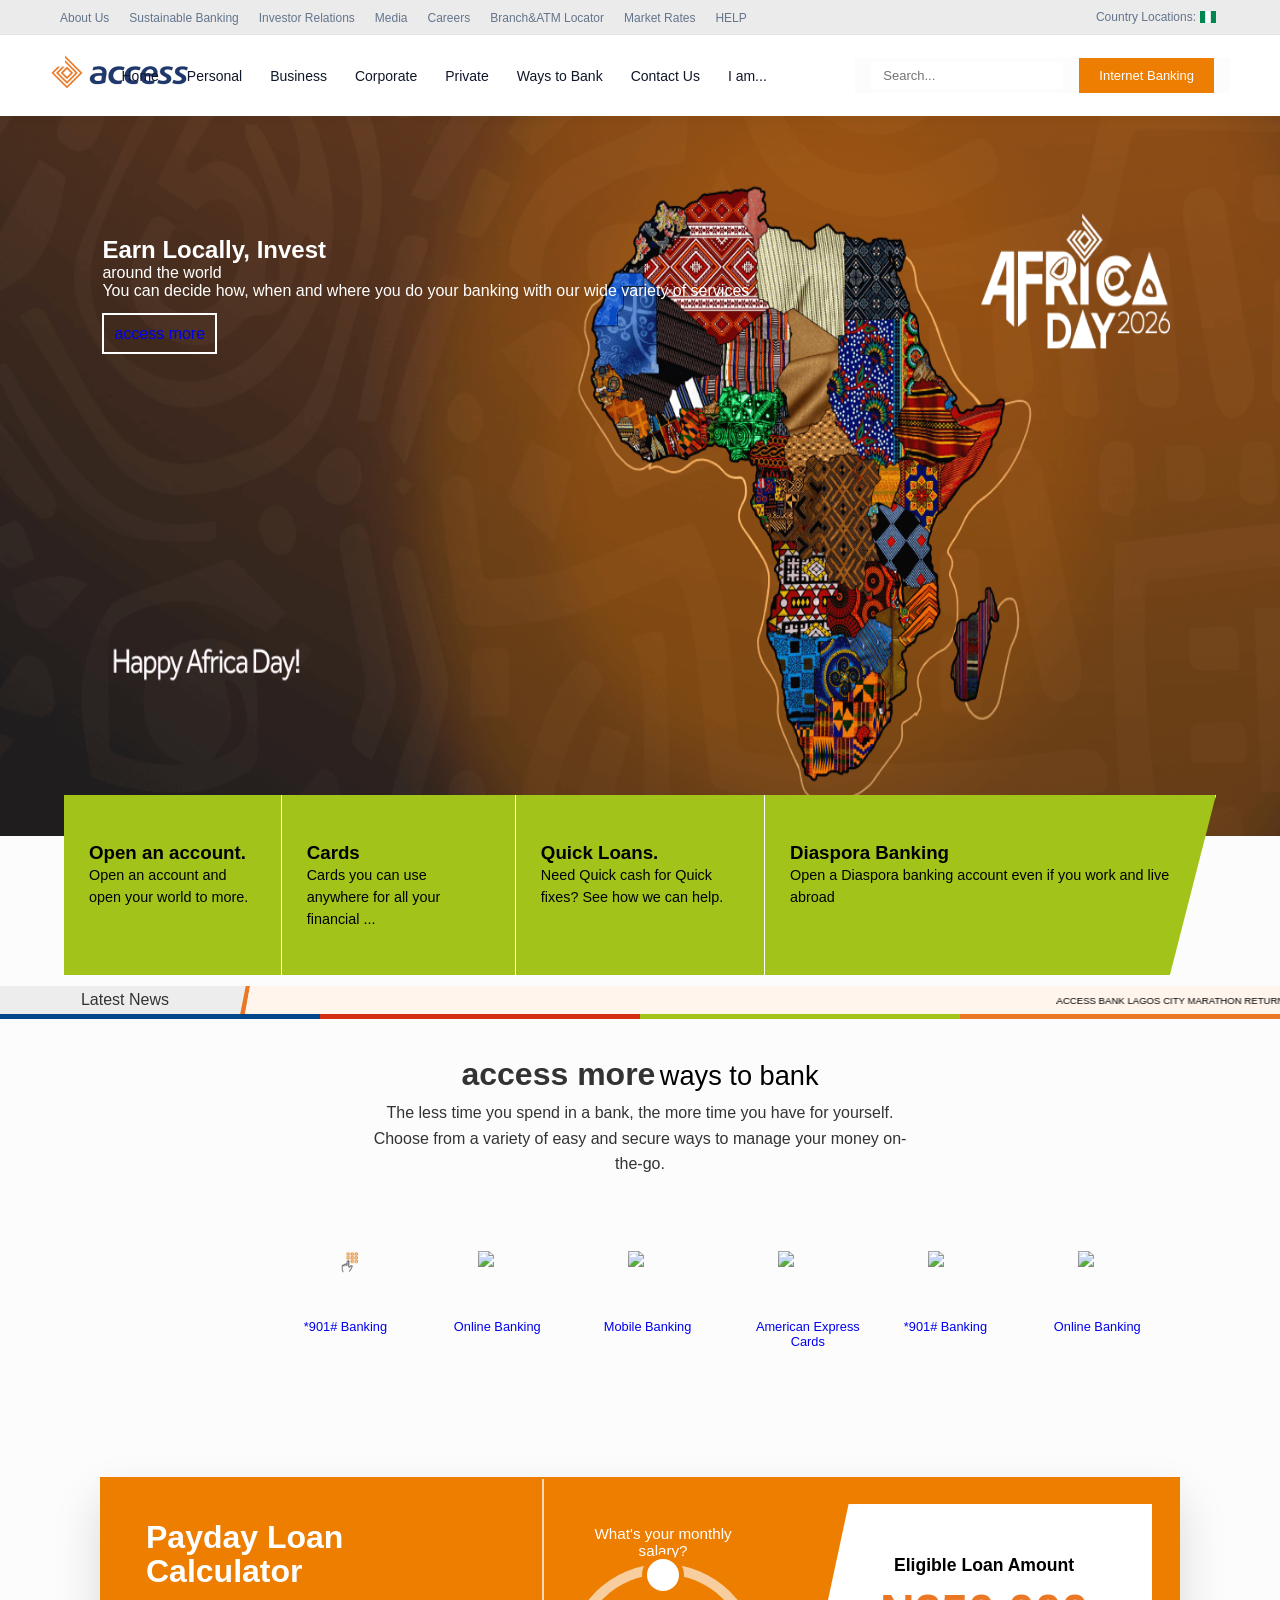
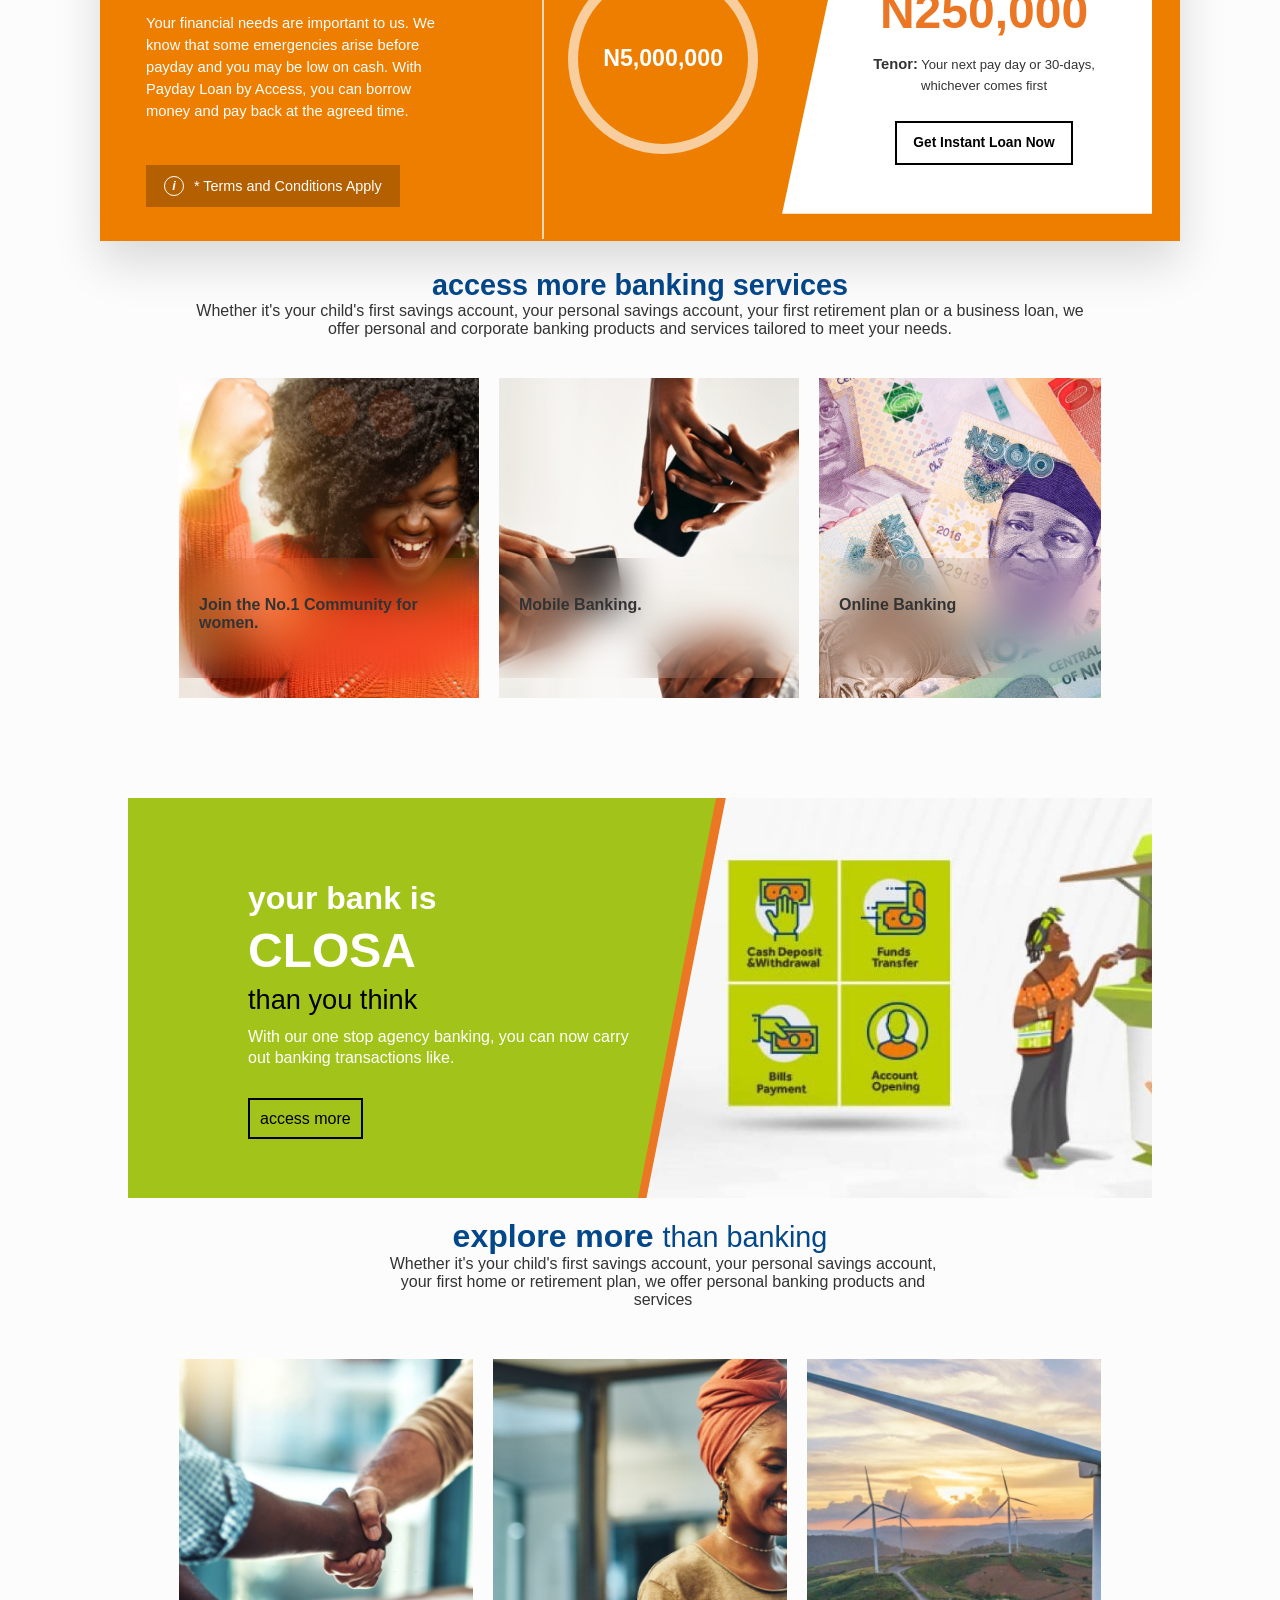
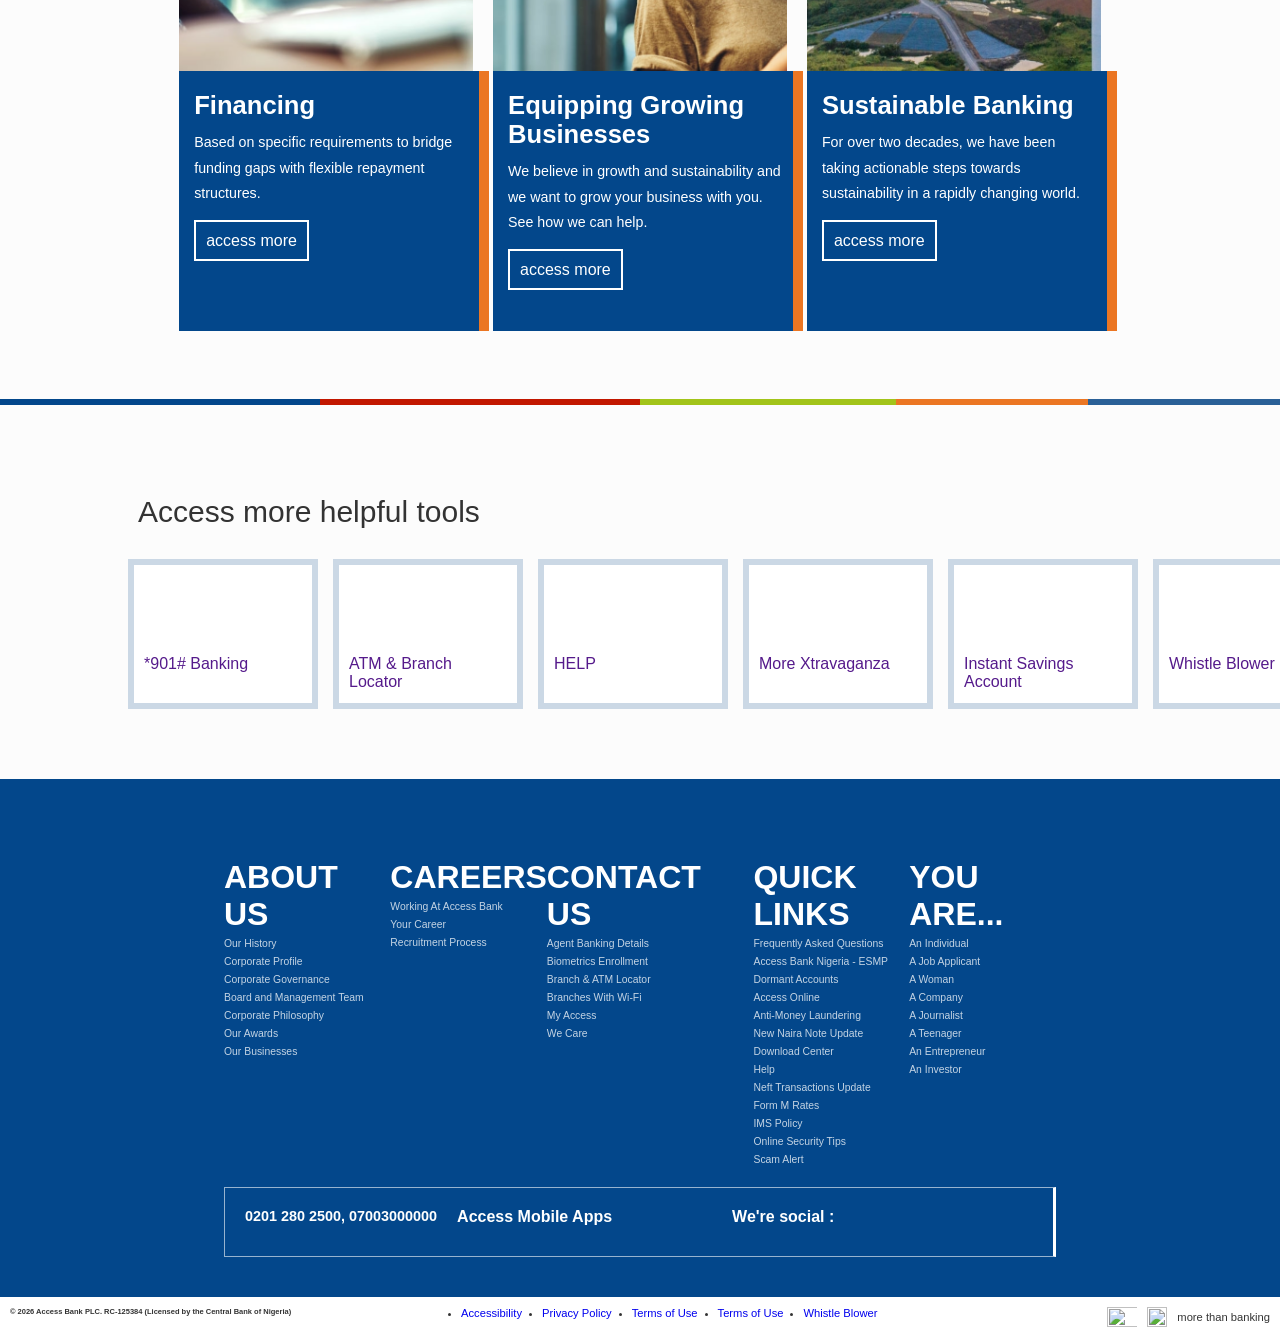
==== commit 6cff8fd4: "adjust" ====
--- a/Home.html
+++ b/Home.html
@@ -970,7 +970,7 @@
                 <p><a href="#">Corporate Governance</a></p>
                 <p><a href="#">Board and Management Team</a></p>
                 <p><a href="#">Corporate Philosophy</a></p>
-                <p><a href="#">Our Awards</a></p>
+                <p><a href="/award.html">Our Awards</a></p>
                 <p><a href="#">Our Businesses</a></p>
             </div>
 
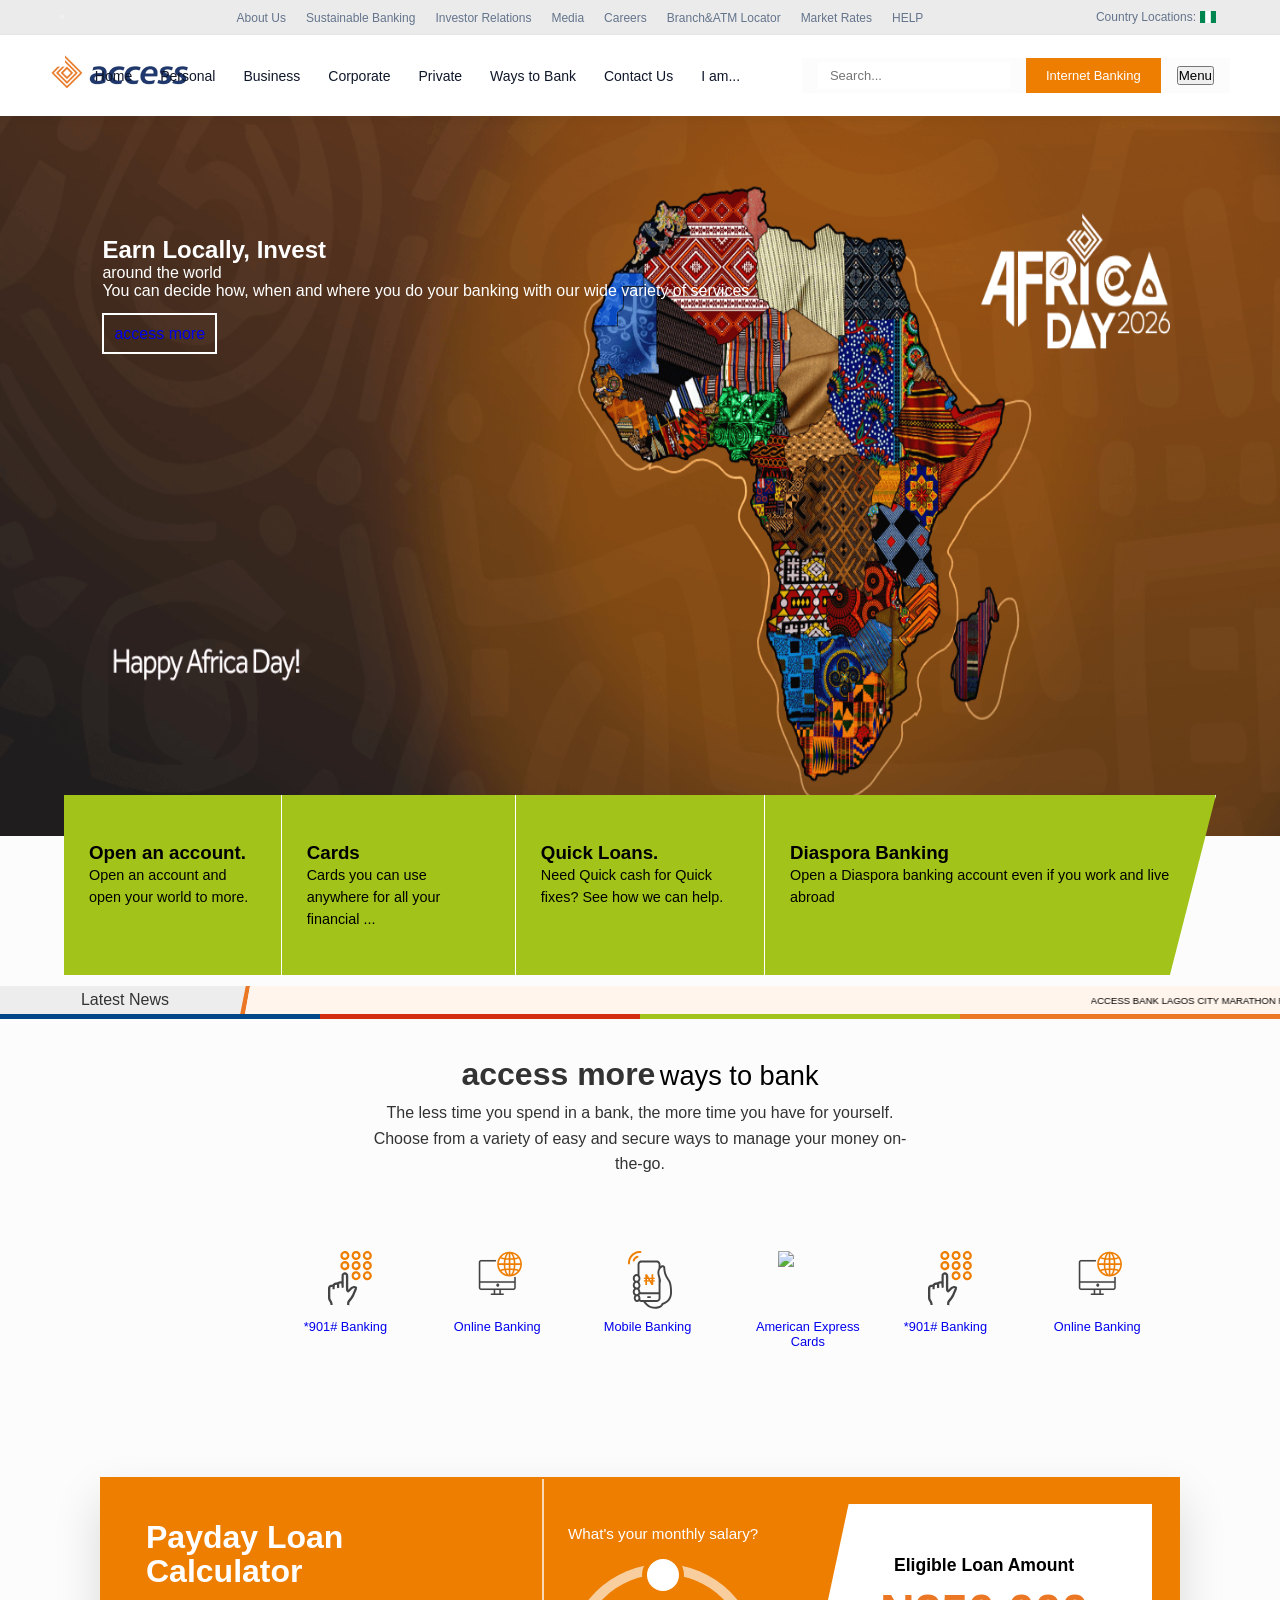
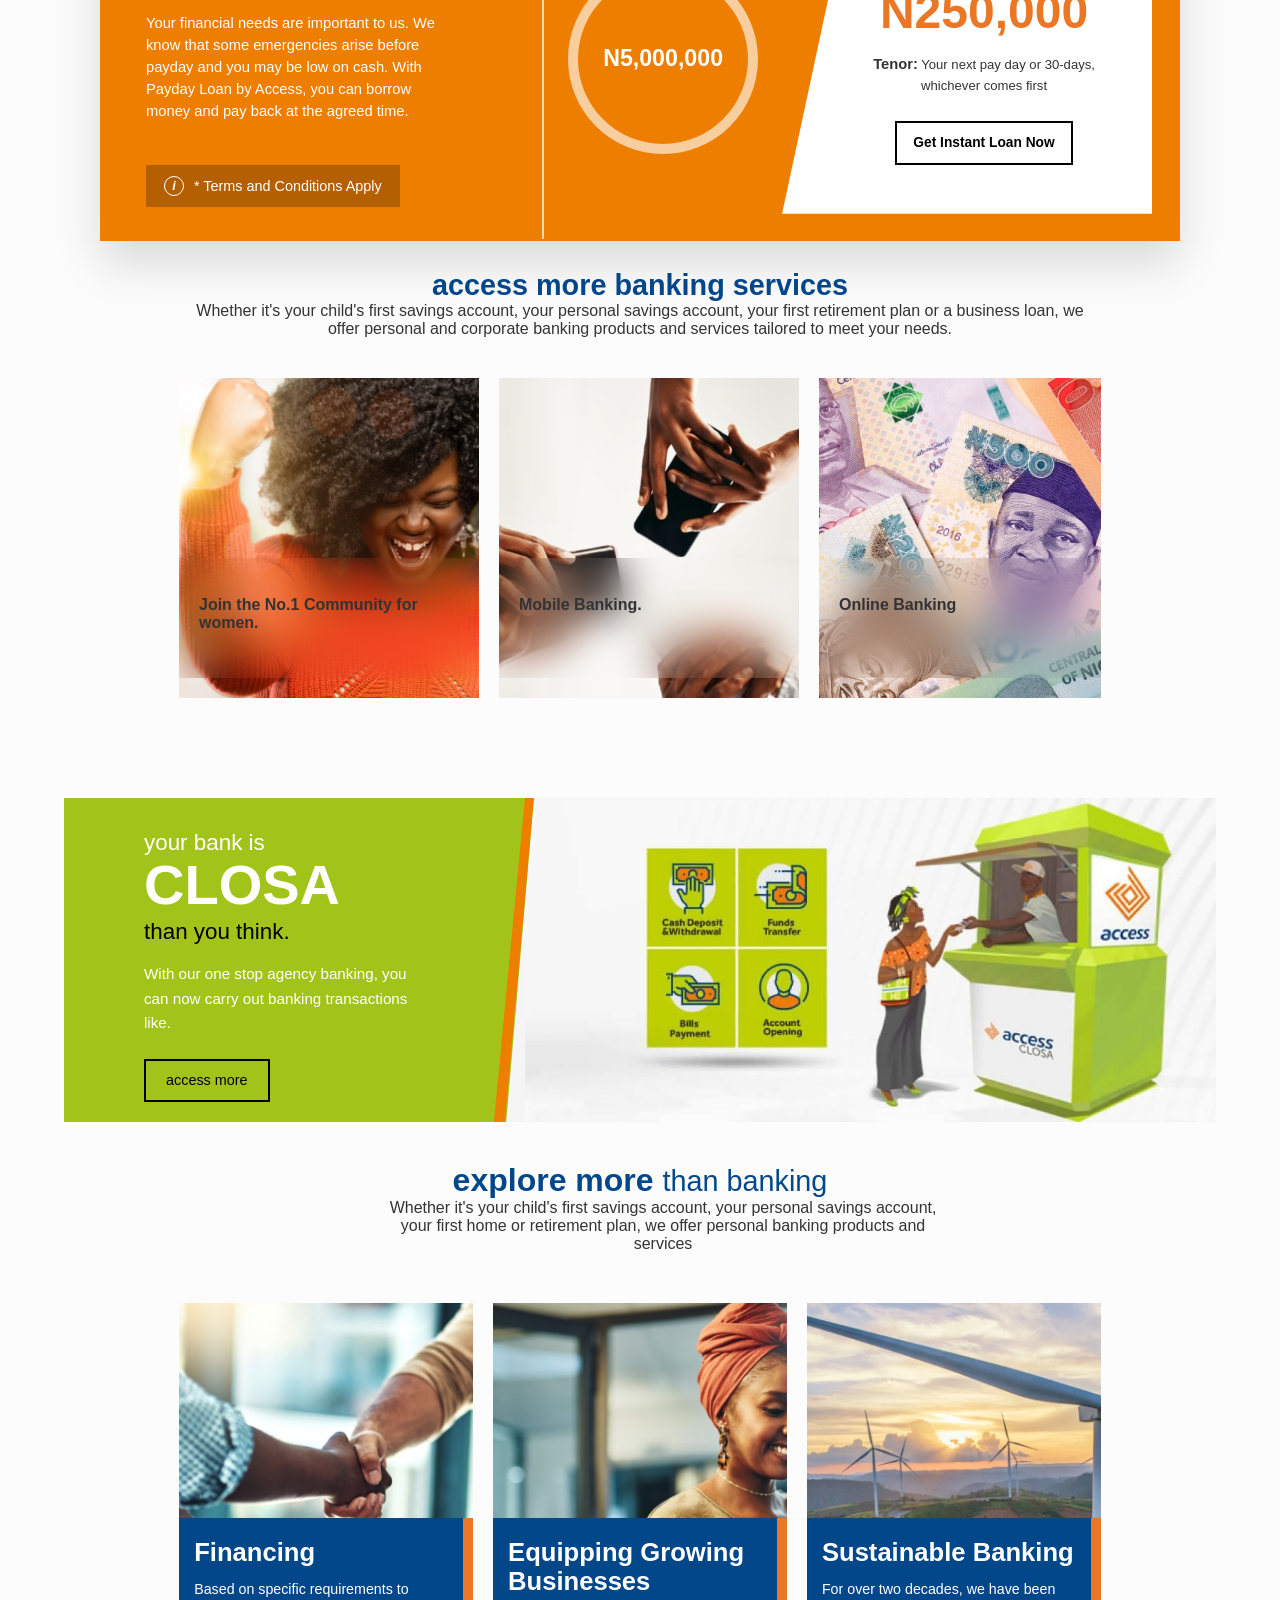
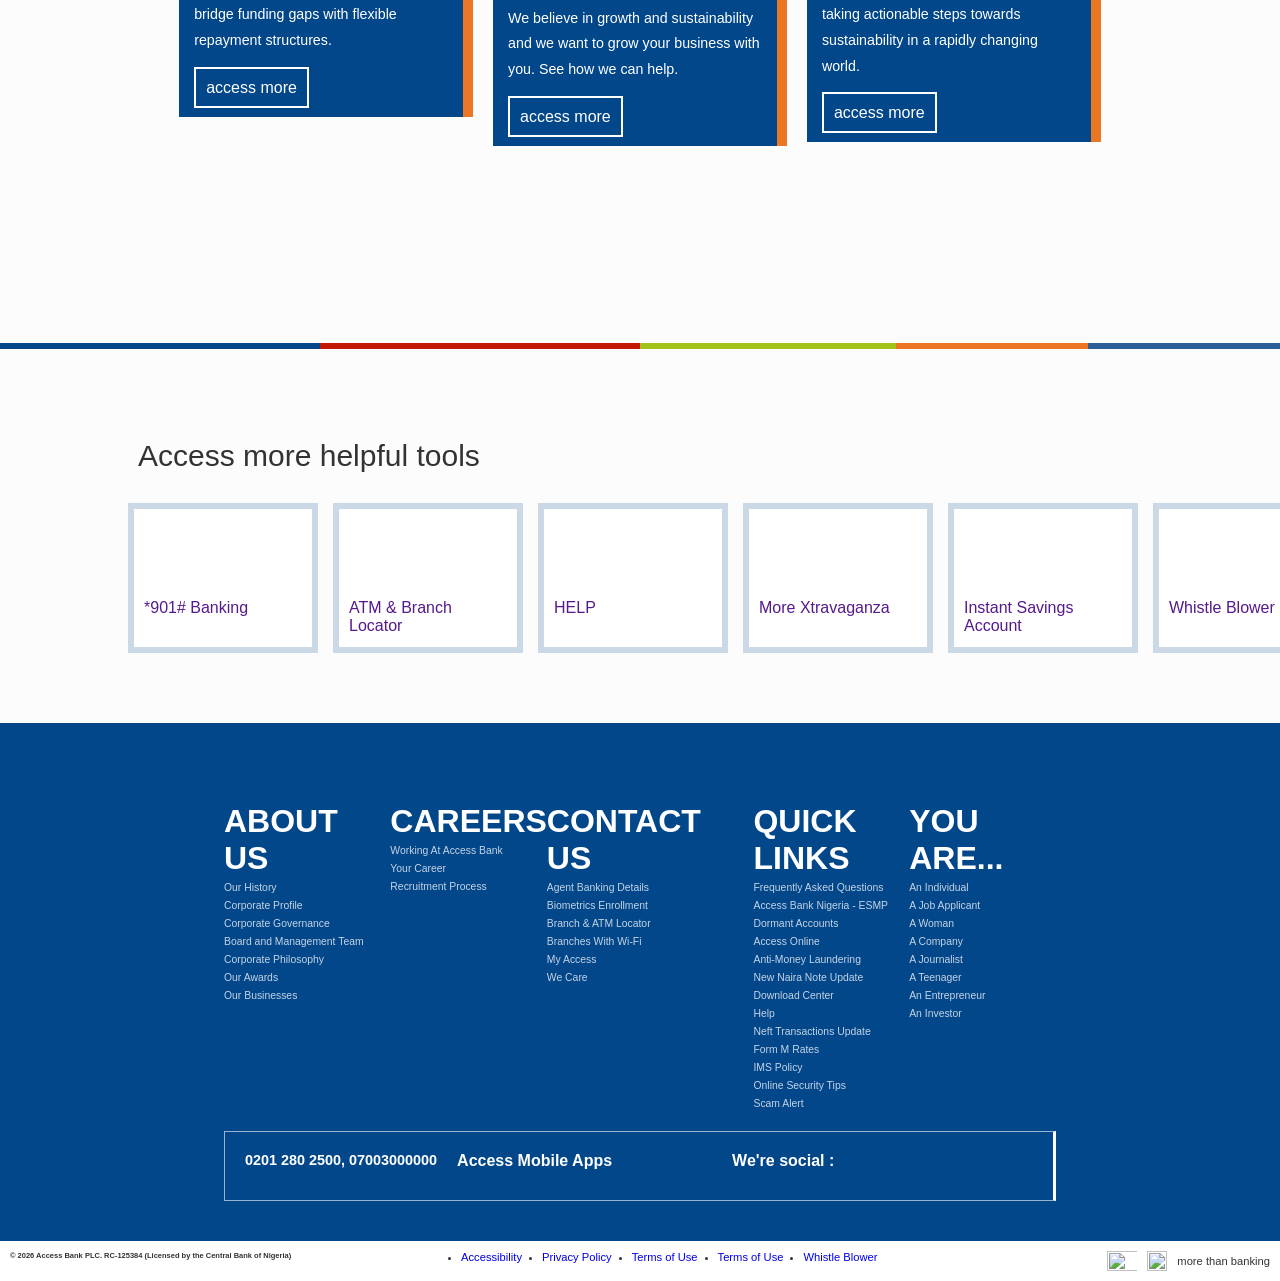
==== commit 79efbcc8: "update" ====
--- a/Home.html
+++ b/Home.html
@@ -19,440 +19,474 @@
 </head>
 
 <body>
+
     <!-- The main header Wrapper -->
     <header>
         <div class="head-head">
             <!-- SECTION 1: The Top Bar -->
-            <div class="top-bar">
-                <!-- Left side links grouped together -->
-                <ul class="top-bar-links">
-                    <li><a href="#">About Us</a></li>
-                    <li><a href="#">Sustainable Banking</a></li>
-                    <li><a href="#">Investor Relations</a></li>
-                    <li><a href="#">Media</a></li>
-                    <li><a href="#">Careers</a></li>
-                    <li><a href="#">Branch&ATM Locator</a></li>
-                    <li><a href="#">Market Rates</a></li>
-                    <li><a href="#">HELP</a></li>
-                </ul>
-
-
-                <!-- Right side location indicator grouped together -->
-                <div class="location-indicator">
-                    <span>Country Locations:</span>
-                    <img src="/Images/nigeria.png" alt="Country Flag">
-                </div>
-            </div>
-
-
-            <!-- SECTION 2: The Primary Navigation Bar (the main brand links) -->
-            <div class="primary-navigation">
-                <!-- The Access Bank Logo -->
-                <div class="logo">
-                    <img src="/Images/access-lg-logo.png" alt="Access Bank Logo">
-                </div>
-
-                <!-- Main Navigation Links -->
-                <ul class="main-nav-links">
-                    <li><a class="li" href="#">Home</a></li>
-
-                    <li class="dropdown"><a class="li" href="#">Personal</a>
-                        <div class="dropdown-container">
-                            <div class="parent-column">
-                                <div class="dropdown-column1">
-                                    <h3>PERSONAL BANKING</h3>
-                                    <ul class="drop-scroll">
-                                        <li><a href="#">Bancassurance</a></li>
-                                        <li><a href="#">Borrowing</a></li>
-                                        <li><a href="#">Diaspora Banking</a></li>
-                                        <li><a href="#">Everyday Accounts</a></li>
-                                        <li><a href="#">Kids & Teens</a></li>
-                                        <li><a href="#">Money Transfer</a></li>
-                                        <li><a href="#">Promos & Propositions</a></li>
-                                        <li><a href="#">Saving & Investing</a></li>
-                                        <li><a href="#">The "W" Initiative</a></li>
-                                    </ul>
-                                </div>
-
-                                <div class="dropdown-column2">
-                                    <div class="banc">
-                                        <span class="span">Bancassurance</span>
-                                        <p>Something Sweet for ENTREPRENEURS</p>
-                                    </div>
-                                    <div class="banc2">
-                                        <div class="banc-image">
-                                            <img src="/Images/drop.png" alt="">
-                                        </div>
-
-                                        <p class="banc2-txt">Over the years, we have provided sustainable tools for
-                                            women to
-                                            Access true financial inclusion and growth.</p>
-
-                                        <div class="banc2-link">
-                                            <a href="#">access more</a>
-                                        </div>
-                                    </div>
-                                </div>
-                            </div>
-
-                            <div class="bottom-line">
-                                <p class="bm-line-txt"><a href="#">Contact Us</a></p>
-                                <p class="bm-line-txt"><a href="#">Help & Support</a></p>
-                                <p class="bm-line-txt"><a href="#">Locate Us</a></p>
-                            </div>
-                        </div>
-                    </li>
-
-                    <li class="dropdown"><a class="li" href="#">Business</a>
-                        <div class="dropdown-container">
-                            <div class="parent-column">
-                                <div class="dropdown-column1">
-                                    <h3>BUSINESS BANKING</h3>
-                                    <ul class="drop-scroll">
-                                        <li><a href="#">Business Accounts</a></li>
-                                        <li><a href="#">CBN Healthcare Sector Loan</a></li>
-                                        <li><a href="#">E solutions & Services</a></li>
-                                        <li><a href="#">FX Products</a></li>
-                                        <li><a href="#">FX Self Service Portal</a></li>
-                                        <li><a href="#">SME Banking</a></li>
-                                    </ul>
-                                </div>
-
-                                <div class="dropdown-column-bz">
-
-                                    <div class="banc-initial">
-                                        <a href="#">Corporate Account</a>
-                                        <a href="#">Domiciliary Account</a>
-                                    </div>
-
-                                    <div class="banc">
-                                        <span class="span">Business Accounts</span>
-                                        <p>Find products and services designed for large and small scale businesses
-                                            here.
-                                        </p>
-                                    </div>
-                                    <div class="banc2">
-                                        <div class="banc-image">
-                                            <img src="/Images/drop.png" alt="">
-                                        </div>
-
-                                        <p class="banc2-txt">Over the years, we have provided sustainable tools for
-                                            women to
-                                            Access true financial inclusion and growth.</p>
-
-                                        <div class="banc2-link">
-                                            <a href="#">access more</a>
-                                        </div>
-                                    </div>
-                                </div>
-                            </div>
-
-                            <div class="bottom-line">
-
-                                <p class="bm-line-txt"><a href="#">Contact Us</a></p>
-                                <p class="bm-line-txt"><a href="#">Help & Support</a></p>
-                                <p class="bm-line-txt"><a href="#">Locate Us</a></p>
-
-                            </div>
-                        </div>
-                    </li>
-
-                    <li class="dropdown"><a class="li" href="#">Corporate</a>
-                        <div class="dropdown-container">
-                            <div class="parent-column">
-                                <div class="dropdown-column1">
-                                    <div class="cb">
-                                        <h3>CORPORATE BANKING</h3>
-                                    </div>
-                                    <ul class="drop-scroll">
-                                        <li><a href="#">Corporate Sector</a></li>
-                                        <li><a href="#">Distributors Forum</a></li>
-                                        <li><a href="#">Economic Research</a></li>
-                                        <li><a href="#">Exporters Forum</a></li>
-                                        <li><a href="#">Loans</a></li>
-                                        <li><a href="#">Products & Service</a></li>
-                                        <li><a href="#">Wantong Account</a></li>
-                                    </ul>
-                                </div>
-
-                                <div class="dropdown-column-bz">
-
-                                    <div class="banc-initial">
-                                        <a href="#">Access Investor Services</a>
-                                        <a href="#">Airline Payments</a>
-                                        <a href="#">Asian Corporates</a>
-                                        <a href="#">Cement & Logistics</a>
-                                        <a href="#">Contractors & Construction</a>
-                                        <a href="#">Development Banking Desk</a>
-                                        <a href="#">Financial Institution</a>
-                                        <a href="#">Food & Beverages</a>
-                                        <a href="#">French Desk Nigeria</a>
-                                        <a href="#">German Desk Nigeria</a>
-                                        <a href="#">Hospitality & Lifestyle</a>
-                                        <a href="#">Manufacturing</a>
-                                        <a href="#">Oil & Gas Downstream</a>
-                                        <a href="#">Oil & Gas Upstream</a>
-                                        <a href="#">Partnerships & Digital Capabilities Sector</a>
-                                        <a href="#">Public Sector</a>
-                                        <a href="#">Telecommunications</a>
-                                        <a href="#">The Dutch Desk</a>
-                                        <a href="#">Trading & General Commerce</a>
-                                        <a href="#">Transportation & Household</a>
-                                        <a href="#">Value Chain Management</a>
-                                    </div>
-
-                                    <div class="banc">
-                                        <span class="span">Corporate Sector</span>
-                                        <p>We have the specialized knowledge and expertise to help you navigate the
-                                            financial complexity of your industry.
-                                        </p>
-                                    </div>
-                                    <div class="banc2">
-                                        <div class="banc-image">
-                                            <img src="/Images/sec-drop.png" alt="">
-                                        </div>
-
-                                        <p class="banc2-txt">See how we can help you.</p>
-
-                                        <div class="banc2-link">
-                                            <a href="#">access more</a>
-                                        </div>
-                                    </div>
-                                </div>
-                            </div>
-
-                            <div class="bottom-line">
-                                <p class="bm-line-txt"><a href="#">Contact Us</a></p>
-                                <p class="bm-line-txt"><a href="#">Help & Support</a></p>
-                                <p class="bm-line-txt"><a href="#">Locate Us</a></p>
-                            </div>
-                        </div>
-                    </li>
-
-                    <li class="dropdown"><a class="li" href="#">Private</a>
-                        <div class="dropdown-container">
-                            <div class="parent-column">
-                                <div class="dropdown-column1">
-                                    <div class="cb">
-                                        <h3>PRIVATE BANKING</h3>
-                                    </div>
-                                    <ul class="drop-scroll">
-                                        <li><a href="#">About the Access Private Bank</a></li>
-                                        <li><a href="#">Access Medicair</a></li>
-                                        <li><a href="#">American Express (AMEX) Card</a></li>
-                                        <li><a href="#">Black Card</a></li>
-                                        <li><a href="#">Exclusive Private Banker</a></li>
-                                        <li><a href="#">Investment Management</a></li>
-                                        <li><a href="#">Our Products & Services</a></li>
-                                    </ul>
-                                </div>
-
-                                <div class="dropdown-column2">
-                                    <div class="banc">
-                                        <span class="span">About Access Private Bank</span>
-                                        <p>We help you identify the right financial strategy, and provide you with the
-                                            services and products you require today and in the future.</p>
-                                    </div>
-                                    <div class="banc2">
-                                        <div class="banc-image">
-                                            <img src="/Images/private-image.png" alt="">
-                                        </div>
-
-                                        <p class="banc2-txt">Introducing the Access Bank American Express® Platinum Card
-                                            and
-                                            the American Express® Gold Card.</p>
-
-                                        <div class="banc2-link">
-                                            <a href="#">access more</a>
-                                        </div>
-                                    </div>
-                                </div>
-                            </div>
-
-                            <div class="bottom-line">
-                                <p class="bm-line-txt"><a href="#">Contact Us</a></p>
-                                <p class="bm-line-txt"><a href="#">Help & Support</a></p>
-                                <p class="bm-line-txt"><a href="#">Locate Us</a></p>
-                            </div>
-                        </div>
-                    </li>
-
-                    <li class="dropdown"><a class="li" href="#">Ways to Bank</a>
-                        <div class="dropdown-container">
-                            <div class="parent-column">
-                                <div class="dropdown-column1">
-                                    <h3>WAYS TO BANK</h3>
-                                    <ul class="drop-scroll">
-                                        <li><a href="#">*901#</a></li>
-                                        <li><a href="#">Access Bank Shopping Discount Deals</a></li>
-                                        <li><a href="#">Access Money</a></li>
-                                        <li><a href="#">AccessPay</a></li>
-                                        <li><a href="#">Agency Banking</a></li>
-                                        <li><a href="#">American Express (AMEX) Card</a></li>
-                                        <li><a href="#">ATM</a></li>
-                                        <li><a href="#">Cards</a></li>
-                                        <li><a href="#">FacePay</a></li>
-                                        <li><a href="#">Mobile Banking</a></li>
-                                        <li><a href="#">Online Banking</a></li>
-                                        <li><a href="#">Online Banking Business</a></li>
-                                    </ul>
-                                </div>
-
-                                <div class="dropdown-column-bz">
-
-                                    <div class="banc-initial">
-                                        <a href="#">AccessPlus</a>
-
-                                    </div>
-
-                                    <div class="banc">
-                                        <span class="span">
-                                            *901#
-                                        </span>
-                                        <p>
-                                            *901# is our USSD banking solution that gives you access to our services
-                                            with
-                                            only your mobile phone.
-                                        </p>
-                                    </div>
-                                    <div class="banc2">
-                                        <div class="banc-image">
-                                            <img src="/Images/drop.png" alt="">
-                                        </div>
-
-                                        <p class="banc2-txt">Over the years, we have provided sustainable tools for
-                                            women to
-                                            Access true financial inclusion and growth.</p>
-
-                                        <div class="banc2-link">
-                                            <a href="#">access more</a>
-                                        </div>
-                                    </div>
-                                </div>
-                            </div>
-
-                            <div class="bottom-line">
-
-                                <p class="bm-line-txt"><a href="#">Contact Us</a></p>
-                                <p class="bm-line-txt"><a href="#">Help & Support</a></p>
-                                <p class="bm-line-txt"><a href="#">Locate Us</a></p>
-
-                            </div>
-                        </div>
-                    </li>
-
-                    <li class="dropdown"><a class="li" href="#">Contact Us</a>
-                        <div class="dropdown-container">
-                            <div class="parent-column">
-                                <div class="dropdown-column1">
-                                    <h3>CONTACT US</h3>
-                                    <ul class="drop-scroll">
-                                        <li><a href="#">Agency Banking Details</a></li>
-                                        <li><a href="#">Biometrics Enrollment Branches</a></li>
-                                        <li><a href="#">Branch & ATM Locator</a></li>
-                                        <li><a href="#">Branches With Wi-Fi</a></li>
-                                        <li><a href="#">Customer Feedback</a></li>
-                                        <li><a href="#">Grievance Management for Project Finance</a></li>
-                                        <li><a href="#">Interactive Voice Response</a></li>
-                                        <li><a href="#">My Access</a></li>
-                                        <li><a href="#">We Care</a></li>
-                                    </ul>
-                                </div>
-
-                                <div class="dropdown-column2">
-                                    <div class="banc">
-                                        <span class="span">
-                                            Agency Banking
-                                        </span>
-                                        <p>We are CLOSA than you think. Find an Access CLOSA agent near you.</p>
-                                    </div>
-                                    <div class="banc2">
-                                        <div class="banc-image">
-                                            <img src="/Images/sec-drop.png" alt="">
-                                        </div>
-
-                                        <p class="banc2-txt">Access all the ways you can reach us at your convenience.
-                                            We
-                                            have a representative wherever you are.
-
-                                        </p>
-
-                                        <div class="banc2-link">
-                                            <a href="#">contact us</a>
-                                        </div>
-                                    </div>
-                                </div>
-                            </div>
-
-                            <div class="bottom-line">
-                                <p class="bm-line-txt"><a href="#">Contact Us</a></p>
-                                <p class="bm-line-txt"><a href="#">Help & Support</a></p>
-                                <p class="bm-line-txt"><a href="#">Locate Us</a></p>
-                            </div>
-                        </div>
-                    </li>
-
-                    <li class="dropdown"><a class="li" href="#">I am...</a>
-                        <div class="dropdown-container">
-                            <p class="p">TAILORED JUST FOR YOU</p>
-                            <div class="iam-images">
-                                <div class="iam1">
-                                    <p class="iam-p">A COMPANY</p>
-                                    <img src="/Images/I am 1.png" alt="">
-                                </div>
-
-                                <div class="iam2">
-                                    <p class="iam-p">A JOB APPLICANT</p>
-                                    <img src="/Images/I am 2.png" alt="">
-                                </div>
-
-                                <div class="iam3">
-                                    <p class="iam-p">A JOURNALIST</p>
-                                    <img src="/Images/I am 3.png" alt="">
-                                </div>
-
-                                <div class="iam4">
-                                    <p class="iam-p">A TEENAGER</p>
-                                    <img src="/Images/I am 4.png" alt="">
-                                </div>
-
-                                <div class="iam5">
-                                    <p class="iam-p">A WOMAN</p>
-                                    <img src="/Images/I am 5.png" alt="">
-                                </div>
-
-                                <div class="iam6">
-                                    <p class="iam-p">AN ENTREPRENEUR</p>
-                                    <img src="/Images/I am 6.png" alt="">
-                                </div>
-
-                                <div class="iam7">
-                                    <p class="iam-p">AN INDIVIDUAL</p>
-                                    <img src="/Images/I am 7.png" alt="">
-                                </div>
-
-                                <div class="iam8">
-                                    <p class="iam-p">AN INVESTOR</p>
-                                    <img src="/Images/I am 8.png" alt="">
-                                </div>
-
-                            </div>
-
-                        </div>
-
-                    </li>
-                </ul>
-
-                <!-- Search bar and core banking CTA action items on the far right -->
-                <div class="main-actions">
-                    <form>
-                        <input type="text" placeholder="Search...">
-                    </form>
-                    <p class="net-banking">Internet Banking</p>
-                </div>
-
-            </div>
-        </div>
+            <div class="top-head">
+
+                <div class="top-bar">
+                    <!-- Grid icon button (only shows on mobile) -->
+                    <button class="grid-icon-btn" id="gridIconBtn" aria-label="Open menu">
+                        <span><i></i><i></i></span>
+                        <span><i></i><i></i></span>
+                    </button>
+
+                    <!-- Left side links grouped together -->
+                    <div class="top-bar-links">
+                        <!-- Left side links grouped together -->
+                        <ul class="top-bar-links">
+                            <li><a href="#">About Us</a></li>
+                            <li><a href="#">Sustainable Banking</a></li>
+                            <li><a href="#">Investor Relations</a></li>
+                            <li><a href="#">Media</a></li>
+                            <li><a href="#">Careers</a></li>
+                            <li><a href="#">Branch&ATM Locator</a></li>
+                            <li><a href="#">Market Rates</a></li>
+                            <li><a href="#">HELP</a></li>
+                        </ul>
+                    </div>
+
+                    <!-- Right side location indicator grouped together -->
+                    <div class="location-indicator">
+                        <span>Country Locations:</span>
+                        <img src="/Images/nigeria.png" alt="Country Flag">
+                    </div>
+
+                </div>
+
+
+
+                <!-- SECTION 2: The Primary Navigation Bar (the main brand links) -->
+                <div class="primary-navigation">
+                    <!-- The Access Bank Logo -->
+                    <div class="logo">
+                        <img src="/Images/access-lg-logo.png" alt="Access Bank Logo">
+                    </div>
+
+                    <!-- Main Navigation Links -->
+                    <ul class="main-nav-links">
+                        <li><a class="li" href="#">Home</a></li>
+
+                        <li class="dropdown"><a class="li" href="#">Personal</a>
+                            <div class="dropdown-container">
+                                <div class="parent-column">
+                                    <div class="dropdown-column1">
+                                        <h3>PERSONAL BANKING</h3>
+                                        <ul class="drop-scroll">
+                                            <li><a href="#">Bancassurance</a></li>
+                                            <li><a href="#">Borrowing</a></li>
+                                            <li><a href="#">Diaspora Banking</a></li>
+                                            <li><a href="#">Everyday Accounts</a></li>
+                                            <li><a href="#">Kids & Teens</a></li>
+                                            <li><a href="#">Money Transfer</a></li>
+                                            <li><a href="#">Promos & Propositions</a></li>
+                                            <li><a href="#">Saving & Investing</a></li>
+                                            <li><a href="#">The "W" Initiative</a></li>
+                                        </ul>
+                                    </div>
+
+                                    <div class="dropdown-column2">
+                                        <div class="banc">
+                                            <span class="span">Bancassurance</span>
+                                            <p>Something Sweet for ENTREPRENEURS</p>
+                                        </div>
+                                        <div class="banc2">
+                                            <div class="banc-image">
+                                                <img src="/Images/drop.png" alt="">
+                                            </div>
+
+                                            <p class="banc2-txt">Over the years, we have provided sustainable tools
+                                                for
+                                                women to
+                                                Access true financial inclusion and growth.</p>
+
+                                            <div class="banc2-link">
+                                                <a href="#">access more</a>
+                                            </div>
+                                        </div>
+                                    </div>
+                                </div>
+
+                                <div class="bottom-line">
+                                    <p class="bm-line-txt"><a href="#">Contact Us</a></p>
+                                    <p class="bm-line-txt"><a href="#">Help & Support</a></p>
+                                    <p class="bm-line-txt"><a href="#">Locate Us</a></p>
+                                </div>
+                            </div>
+                        </li>
+
+                        <li class="dropdown"><a class="li" href="#">Business</a>
+                            <div class="dropdown-container">
+                                <div class="parent-column">
+                                    <div class="dropdown-column1">
+                                        <h3>BUSINESS BANKING</h3>
+                                        <ul class="drop-scroll">
+                                            <li><a href="#">Business Accounts</a></li>
+                                            <li><a href="#">CBN Healthcare Sector Loan</a></li>
+                                            <li><a href="#">E solutions & Services</a></li>
+                                            <li><a href="#">FX Products</a></li>
+                                            <li><a href="#">FX Self Service Portal</a></li>
+                                            <li><a href="#">SME Banking</a></li>
+                                        </ul>
+                                    </div>
+
+                                    <div class="dropdown-column-bz">
+
+                                        <div class="banc-initial">
+                                            <a href="#">Corporate Account</a>
+                                            <a href="#">Domiciliary Account</a>
+                                        </div>
+
+                                        <div class="banc">
+                                            <span class="span">Business Accounts</span>
+                                            <p>Find products and services designed for large and small scale
+                                                businesses
+                                                here.
+                                            </p>
+                                        </div>
+                                        <div class="banc2">
+                                            <div class="banc-image">
+                                                <img src="/Images/drop.png" alt="">
+                                            </div>
+
+                                            <p class="banc2-txt">Over the years, we have provided sustainable tools
+                                                for
+                                                women to
+                                                Access true financial inclusion and growth.</p>
+
+                                            <div class="banc2-link">
+                                                <a href="#">access more</a>
+                                            </div>
+                                        </div>
+                                    </div>
+                                </div>
+
+                                <div class="bottom-line">
+
+                                    <p class="bm-line-txt"><a href="#">Contact Us</a></p>
+                                    <p class="bm-line-txt"><a href="#">Help & Support</a></p>
+                                    <p class="bm-line-txt"><a href="#">Locate Us</a></p>
+
+                                </div>
+                            </div>
+                        </li>
+
+                        <li class="dropdown"><a class="li" href="#">Corporate</a>
+                            <div class="dropdown-container">
+                                <div class="parent-column">
+                                    <div class="dropdown-column1">
+                                        <div class="cb">
+                                            <h3>CORPORATE BANKING</h3>
+                                        </div>
+                                        <ul class="drop-scroll">
+                                            <li><a href="#">Corporate Sector</a></li>
+                                            <li><a href="#">Distributors Forum</a></li>
+                                            <li><a href="#">Economic Research</a></li>
+                                            <li><a href="#">Exporters Forum</a></li>
+                                            <li><a href="#">Loans</a></li>
+                                            <li><a href="#">Products & Service</a></li>
+                                            <li><a href="#">Wantong Account</a></li>
+                                        </ul>
+                                    </div>
+
+                                    <div class="dropdown-column-bz">
+
+                                        <div class="banc-initial">
+                                            <a href="#">Access Investor Services</a>
+                                            <a href="#">Airline Payments</a>
+                                            <a href="#">Asian Corporates</a>
+                                            <a href="#">Cement & Logistics</a>
+                                            <a href="#">Contractors & Construction</a>
+                                            <a href="#">Development Banking Desk</a>
+                                            <a href="#">Financial Institution</a>
+                                            <a href="#">Food & Beverages</a>
+                                            <a href="#">French Desk Nigeria</a>
+                                            <a href="#">German Desk Nigeria</a>
+                                            <a href="#">Hospitality & Lifestyle</a>
+                                            <a href="#">Manufacturing</a>
+                                            <a href="#">Oil & Gas Downstream</a>
+                                            <a href="#">Oil & Gas Upstream</a>
+                                            <a href="#">Partnerships & Digital Capabilities Sector</a>
+                                            <a href="#">Public Sector</a>
+                                            <a href="#">Telecommunications</a>
+                                            <a href="#">The Dutch Desk</a>
+                                            <a href="#">Trading & General Commerce</a>
+                                            <a href="#">Transportation & Household</a>
+                                            <a href="#">Value Chain Management</a>
+                                        </div>
+
+                                        <div class="banc">
+                                            <span class="span">Corporate Sector</span>
+                                            <p>We have the specialized knowledge and expertise to help you navigate
+                                                the
+                                                financial complexity of your industry.
+                                            </p>
+                                        </div>
+                                        <div class="banc2">
+                                            <div class="banc-image">
+                                                <img src="/Images/sec-drop.png" alt="">
+                                            </div>
+
+                                            <p class="banc2-txt">See how we can help you.</p>
+
+                                            <div class="banc2-link">
+                                                <a href="#">access more</a>
+                                            </div>
+                                        </div>
+                                    </div>
+                                </div>
+
+                                <div class="bottom-line">
+                                    <p class="bm-line-txt"><a href="#">Contact Us</a></p>
+                                    <p class="bm-line-txt"><a href="#">Help & Support</a></p>
+                                    <p class="bm-line-txt"><a href="#">Locate Us</a></p>
+                                </div>
+                            </div>
+                        </li>
+
+                        <li class="dropdown"><a class="li" href="/Private.html">Private</a>
+                            <div class="dropdown-container">
+                                <div class="parent-column">
+                                    <div class="dropdown-column1">
+                                        <div class="cb">
+                                            <h3>PRIVATE BANKING</h3>
+                                        </div>
+                                        <ul class="drop-scroll">
+                                            <li><a href="#">About the Access Private Bank</a></li>
+                                            <li><a href="#">Access Medicair</a></li>
+                                            <li><a href="#">American Express (AMEX) Card</a></li>
+                                            <li><a href="#">Black Card</a></li>
+                                            <li><a href="#">Exclusive Private Banker</a></li>
+                                            <li><a href="#">Investment Management</a></li>
+                                            <li><a href="#">Our Products & Services</a></li>
+                                        </ul>
+                                    </div>
+
+                                    <div class="dropdown-column2">
+                                        <div class="banc">
+                                            <span class="span">About Access Private Bank</span>
+                                            <p>We help you identify the right financial strategy, and provide you
+                                                with
+                                                the
+                                                services and products you require today and in the future.</p>
+                                        </div>
+                                        <div class="banc2">
+                                            <div class="banc-image">
+                                                <img src="/Images/private-image.png" alt="">
+                                            </div>
+
+                                            <p class="banc2-txt">Introducing the Access Bank American Express®
+                                                Platinum
+                                                Card
+                                                and
+                                                the American Express® Gold Card.</p>
+
+                                            <div class="banc2-link">
+                                                <a href="#">access more</a>
+                                            </div>
+                                        </div>
+                                    </div>
+                                </div>
+
+                                <div class="bottom-line">
+                                    <p class="bm-line-txt"><a href="#">Contact Us</a></p>
+                                    <p class="bm-line-txt"><a href="#">Help & Support</a></p>
+                                    <p class="bm-line-txt"><a href="#">Locate Us</a></p>
+                                </div>
+                            </div>
+                        </li>
+
+                        <li class="dropdown"><a class="li" href="/Ways-to-bank.html">Ways to Bank</a>
+                            <div class="dropdown-container">
+                                <div class="parent-column">
+                                    <div class="dropdown-column1">
+                                        <h3>WAYS TO BANK</h3>
+                                        <ul class="drop-scroll">
+                                            <li><a href="#">*901#</a></li>
+                                            <li><a href="#">Access Bank Shopping Discount Deals</a></li>
+                                            <li><a href="#">Access Money</a></li>
+                                            <li><a href="#">AccessPay</a></li>
+                                            <li><a href="#">Agency Banking</a></li>
+                                            <li><a href="#">American Express (AMEX) Card</a></li>
+                                            <li><a href="#">ATM</a></li>
+                                            <li><a href="#">Cards</a></li>
+                                            <li><a href="#">FacePay</a></li>
+                                            <li><a href="#">Mobile Banking</a></li>
+                                            <li><a href="#">Online Banking</a></li>
+                                            <li><a href="#">Online Banking Business</a></li>
+                                        </ul>
+                                    </div>
+
+                                    <div class="dropdown-column-bz">
+
+                                        <div class="banc-initial">
+                                            <a href="#">AccessPlus</a>
+
+                                        </div>
+
+                                        <div class="banc">
+                                            <span class="span">
+                                                *901#
+                                            </span>
+                                            <p>
+                                                *901# is our USSD banking solution that gives you access to our
+                                                services
+                                                with
+                                                only your mobile phone.
+                                            </p>
+                                        </div>
+                                        <div class="banc2">
+                                            <div class="banc-image">
+                                                <img src="/Images/drop.png" alt="">
+                                            </div>
+
+                                            <p class="banc2-txt">Over the years, we have provided sustainable tools
+                                                for
+                                                women to
+                                                Access true financial inclusion and growth.</p>
+
+                                            <div class="banc2-link">
+                                                <a href="#">access more</a>
+                                            </div>
+                                        </div>
+                                    </div>
+                                </div>
+
+                                <div class="bottom-line">
+
+                                    <p class="bm-line-txt"><a href="#">Contact Us</a></p>
+                                    <p class="bm-line-txt"><a href="#">Help & Support</a></p>
+                                    <p class="bm-line-txt"><a href="#">Locate Us</a></p>
+
+                                </div>
+                            </div>
+                        </li>
+
+                        <li class="dropdown"><a class="li" href="#">Contact Us</a>
+                            <div class="dropdown-container">
+                                <div class="parent-column">
+                                    <div class="dropdown-column1">
+                                        <h3>CONTACT US</h3>
+                                        <ul class="drop-scroll">
+                                            <li><a href="#">Agency Banking Details</a></li>
+                                            <li><a href="#">Biometrics Enrollment Branches</a></li>
+                                            <li><a href="#">Branch & ATM Locator</a></li>
+                                            <li><a href="#">Branches With Wi-Fi</a></li>
+                                            <li><a href="#">Customer Feedback</a></li>
+                                            <li><a href="#">Grievance Management for Project Finance</a></li>
+                                            <li><a href="#">Interactive Voice Response</a></li>
+                                            <li><a href="#">My Access</a></li>
+                                            <li><a href="#">We Care</a></li>
+                                        </ul>
+                                    </div>
+
+                                    <div class="dropdown-column2">
+                                        <div class="banc">
+                                            <span class="span">
+                                                Agency Banking
+                                            </span>
+                                            <p>We are CLOSA than you think. Find an Access CLOSA agent near you.</p>
+                                        </div>
+                                        <div class="banc2">
+                                            <div class="banc-image">
+                                                <img src="/Images/sec-drop.png" alt="">
+                                            </div>
+
+                                            <p class="banc2-txt">Access all the ways you can reach us at your
+                                                convenience.
+                                                We
+                                                have a representative wherever you are.
+
+                                            </p>
+
+                                            <div class="banc2-link">
+                                                <a href="#">contact us</a>
+                                            </div>
+                                        </div>
+                                    </div>
+                                </div>
+
+                                <div class="bottom-line">
+                                    <p class="bm-line-txt"><a href="#">Contact Us</a></p>
+                                    <p class="bm-line-txt"><a href="#">Help & Support</a></p>
+                                    <p class="bm-line-txt"><a href="#">Locate Us</a></p>
+                                </div>
+                            </div>
+                        </li>
+
+                        <li class="dropdown"><a class="li" href="#">I am...</a>
+                            <div class="dropdown-container">
+                                <p class="p">TAILORED JUST FOR YOU</p>
+                                <div class="iam-images">
+                                    <div class="iam1">
+                                        <p class="iam-p">A COMPANY</p>
+                                        <img src="/Images/I am 1.png" alt="">
+                                    </div>
+
+                                    <div class="iam2">
+                                        <p class="iam-p">A JOB APPLICANT</p>
+                                        <img src="/Images/I am 2.png" alt="">
+                                    </div>
+
+                                    <div class="iam3">
+                                        <p class="iam-p">A JOURNALIST</p>
+                                        <img src="/Images/I am 3.png" alt="">
+                                    </div>
+
+                                    <div class="iam4">
+                                        <p class="iam-p">A TEENAGER</p>
+                                        <img src="/Images/I am 4.png" alt="">
+                                    </div>
+
+                                    <div class="iam5">
+                                        <p class="iam-p">A WOMAN</p>
+                                        <img src="/Images/I am 5.png" alt="">
+                                    </div>
+
+                                    <div class="iam6">
+                                        <p class="iam-p">AN ENTREPRENEUR</p>
+                                        <img src="/Images/I am 6.png" alt="">
+                                    </div>
+
+                                    <div class="iam7">
+                                        <p class="iam-p">AN INDIVIDUAL</p>
+                                        <img src="/Images/I am 7.png" alt="">
+                                    </div>
+
+                                    <div class="iam8">
+                                        <p class="iam-p">AN INVESTOR</p>
+                                        <img src="/Images/I am 8.png" alt="">
+                                    </div>
+
+                                </div>
+
+                            </div>
+
+                        </li>
+                    </ul>
+
+                    <!-- Search bar and core banking CTA action items on the far right -->
+                    <div class="main-actions">
+                        <form>
+                            <input type="text" placeholder="Search...">
+                        </form>
+                        <p class="net-banking">Internet Banking</p>
+
+                        <button class="hamburger" id="hamburgerBtn" aria-label="Open menu">
+                            <span class="menu-label">Menu</span>
+                            <div class="bar-wrap">
+                                <span></span>
+                                <span></span>
+                                <span></span>
+                            </div>
+                        </button>
+                    </div>
+
+                </div>
+            </div>
+
     </header>
 
     <!-- Hero Section -->
@@ -620,6 +654,7 @@
                 <div class="green"></div>
                 <div class="orange"></div>
             </div>
+
             <div class="main-content">
 
                 <div class="more-ways">
@@ -635,42 +670,42 @@
 
                     <a href="#">
                         <div class="way-card ussd">
-                            <img src="/Images/hand.png">
+                            <img src="Images/newset.svg">
                             <p>*901# Banking</p>
                         </div>
                     </a>
 
                     <a href="#">
                         <div class="way-card on-banking">
-                            <img src="Multimedia/images/ussd.svg">
+                            <img src="Images/newset2.svg">
                             <p>Online Banking</p>
                         </div>
                     </a>
 
                     <a href="#">
                         <div class="way-card mobile-banking">
-                            <img src="Multimedia/images/bank-appp-main.svg">
+                            <img src="Images/handphone.svg">
                             <p>Mobile Banking</p>
                         </div>
                     </a>
 
                     <a href="#">
                         <div class="way-card americ-card">
-                            <img src="Multimedia/images/bank-app.svg">
+                            <img src="images/amex.svg">
                             <p>American Express Cards</p>
                         </div>
                     </a>
 
                     <a href="#">
                         <div class="way-card ussd">
-                            <img src="Multimedia/images/ussd-main.svg">
+                            <img src="Images/newset.svg">
                             <p>*901# Banking</p>
                         </div>
                     </a>
 
                     <a href="#">
                         <div class="way-card mobile-banking">
-                            <img src="Multimedia/images/bank-appp-main.svg">
+                            <img src="Images/newset2.svg">
                             <p>Online Banking</p>
                         </div>
                     </a>
@@ -828,29 +863,21 @@
     </section>
 
     <!-- the kiosk section -->
-    <legend>
-        <div class="clip-con">
-            <div class="clip-family">
-                <div class="clippy">
-                    <div class="clip">
-                        <h3 style="color: white; font-size: 2rem; ">your bank is</h3>
-                        <h1 style="color: white; font-size: 3rem; font-weight: bold;">CLOSA</h1>
-                        <p style="color: black; font-size: 1.7rem;">than you think</p>
-                        <p style="color: white; font-size: 1rem; width: 400px; padding-top: 10px; margin-bottom: 40px;">
-                            With our one stop agency banking, you can now carry out banking transactions like.</p>
-                        <a class="clipa"
-                            style="color: black; text-decoration: none; padding: 10px; border: 2px solid black;"
-                            href="#">access more</a>
-                    </div>
-                </div>
-            </div>
-            <div class="image">
-                <img src="" alt="">
+    <legend class="closa-section">
+        <div class="closa-left">
+            <div class="closa-shape" style="padding-top: -70px;">
+                <h3 style="margin-top: -50px;">your bank is</h3>
+                <h1>CLOSA</h1>
+                <p>than you think.</p>
+                <p class="closa-desc">With our one stop agency banking, you can now carry out banking transactions like.
+                </p>
+                <a class="closa-btn" href="#">access more</a>
             </div>
         </div>
-
+        <div class="closa-right">
+            <img class="closa-img" src="/Images/imgi_143_closaadv.jpg" alt="Closa kiosk">
+        </div>
     </legend>
-
 
 
     <Article>
@@ -878,38 +905,41 @@
 
             </div>
 
-            <div class="explore2b">
-                <div class="shape1">
-                    <h1 style="color: white; font-size: 1.6rem; padding-top: 10px; ">Equipping Growing Businesses</h1>
-                    <p
-                        style="color: white; font-size: .89rem; padding-top: 10px; line-height: 1.8; margin-bottom: 25px;">
-                        We believe in growth and sustainability and we want to grow your business with you. See how we
-                        can help.</p>
-
-                    <div class="explore-link">
-                        <a href="#">access more</a>
-                    </div>
-                </div>
-
-            </div>
-
-            <div class="explore2c">
-                <div class="shape1">
-                    <h1 style="color: white; font-size: 1.6rem; padding-top: 10px; ">Sustainable Banking</h1>
-                    <p
-                        style="color: white; font-size: .89rem; padding-top: 10px; line-height: 1.8; margin-bottom: 25px;">
-                        For over two decades, we have been taking actionable steps towards sustainability in a rapidly
-                        changing world.</p>
-
-                    <div class="explore-link">
-                        <a href="#">access more</a>
-                    </div>
-                </div>
-
-            </div>
-        </div>
+                <div class="explore2b">
+                    <div class="shape1">
+                        <h1 style="color: white; font-size: 1.6rem; padding-top: 10px; ">Equipping Growing Businesses
+                        </h1>
+                        <p
+                            style="color: white; font-size: .89rem; padding-top: 10px; line-height: 1.8; margin-bottom: 25px;">
+                            We believe in growth and sustainability and we want to grow your business with you. See how
+                            we
+                            can help.</p>
+
+                        <div class="explore-link">
+                            <a href="#">access more</a>
+                        </div>
+                    </div>
+
+                </div>
+
+                <div class="explore2c">
+                    <div class="shape1">
+                        <h1 style="color: white; font-size: 1.6rem; padding-top: 10px; ">Sustainable Banking</h1>
+                        <p
+                            style="color: white; font-size: .89rem; padding-top: 10px; line-height: 1.8; margin-bottom: 25px;">
+                            For over two decades, we have been taking actionable steps towards sustainability in a
+                            rapidly
+                            changing world.</p>
+
+                        <div class="explore-link">
+                            <a href="#">access more</a>
+                        </div>
+                    </div>
+
+                </div>
+            </div>
+        
     </Article>
-
 
     <div class="full-line" style="display: flex; width: 100%; margin-top:250px; margin-bottom: 20px;">
         <div style="background-color: #03478B; height: 6px; width: 25%;"></div>
@@ -919,7 +949,6 @@
         <div style="background-color: #2a6097; height: 6px; width: 15%;"></div>
     </div>
 
-
     <legend class="helpful">
         <p style="padding: 20px 0 0 10px; margin-bottom: 30px; font-size: 30px;">Access more helpful tools</p>
         <div class="helpfu">
@@ -958,9 +987,8 @@
         </div>
     </legend>
 
-
-
     <!-- Footer Section -->
+
     <footer>
         <div class="tb-content">
             <div class="ft">
@@ -1060,6 +1088,277 @@
     </footer>
 
 
+    <!-- ======= TOPBAR MOBILE MENU (blue dropdown) ======= -->
+    <div class="topbar-mobile-menu" id="topbarMenu">
+        <div class="topbar-mobile-top">
+            <button class="topbar-close-btn" id="topbarClose">&times;</button>
+            <div class="topbar-nigeria">Nigeria &#9662;</div>
+        </div>
+        <ul>
+            <li><a href="#">About Us</a></li>
+            <li><a href="#">Sustainable Banking</a></li>
+            <li><a href="#">Investor Relations</a></li>
+            <li><a href="#">Media</a></li>
+            <li><a href="#">Careers</a></li>
+            <li><a href="#">Branch &amp; ATM Locator</a></li>
+            <li><a href="#">Market Rates</a></li>
+            <li><a href="#">HELP</a></li>
+        </ul>
+    </div>
+
+    <!-- ======= MAIN NAV MOBILE MENU (white full screen) ======= -->
+    <div class="main-mobile-menu" id="mainMobileMenu">
+
+        <!-- Sticky top bar inside menu -->
+        <div class="main-mobile-top">
+            <div class="logo">
+                <img src="/Images/access-lg-logo.png" alt="Access Bank Logo">
+            </div>
+            <div class="main-mobile-top-right">
+                <p class="net-banking">Internet Banking</p>
+                <button class="search-icon-btn">&#128269;</button>
+                <button class="main-mobile-close" id="mainMenuClose">&times;</button>
+            </div>
+        </div>
+
+        <!-- Accordion Nav -->
+        <nav>
+            <ul>
+
+                <!-- HOME (no sub-links) -->
+                <li>
+                    <div class="accordion-header">HOME</div>
+                </li>
+
+                <!-- PERSONAL -->
+                <li>
+                    <div class="accordion-header">
+                        PERSONAL <span class="accordion-chevron">&#8964;</span>
+                    </div>
+                    <div class="accordion-body">
+                        <a href="#">Bancassurance</a>
+                        <a href="#">Borrowing</a>
+                        <a href="#">Diaspora Banking</a>
+                        <a href="#">Everyday Accounts</a>
+                        <a href="#">Kids &amp; Teens</a>
+                        <a href="#">Money Transfer</a>
+                        <a href="#">Promos &amp; Propositions</a>
+                        <a href="#">Saving &amp; Investing</a>
+                        <a href="#">The "W" Initiative</a>
+                    </div>
+                </li>
+
+                <!-- BUSINESS -->
+                <li>
+                    <div class="accordion-header">
+                        BUSINESS <span class="accordion-chevron">&#8964;</span>
+                    </div>
+                    <div class="accordion-body">
+                        <a href="#">Business Accounts</a>
+                        <a href="#">CBN Healthcare Sector Loan</a>
+                        <a href="#">E Solutions &amp; Services</a>
+                        <a href="#">FX Products</a>
+                        <a href="#">FX Self Service Portal</a>
+                        <a href="#">SME Banking</a>
+                    </div>
+                </li>
+
+                <!-- CORPORATE -->
+                <li>
+                    <div class="accordion-header">
+                        CORPORATE <span class="accordion-chevron">&#8964;</span>
+                    </div>
+                    <div class="accordion-body">
+                        <a href="#">Corporate Sector</a>
+                        <a href="#">Distributors Forum</a>
+                        <a href="#">Economic Research</a>
+                        <a href="#">Exporters Forum</a>
+                        <a href="#">Loans</a>
+                        <a href="#">Products &amp; Service</a>
+                        <a href="#">Wantong Account</a>
+                    </div>
+                </li>
+
+                <!-- PRIVATE -->
+                <li>
+                    <div class="accordion-header">
+                        PRIVATE <span class="accordion-chevron">&#8964;</span>
+                    </div>
+                    <div class="accordion-body">
+                        <a href="#">About the Access Private Bank</a>
+                        <a href="#">Access Medicair</a>
+                        <a href="#">American Express (AMEX) Card</a>
+                        <a href="#">Black Card</a>
+                        <a href="#">Exclusive Private Banker</a>
+                        <a href="#">Investment Management</a>
+                        <a href="#">Our Products &amp; Services</a>
+                    </div>
+                </li>
+
+                <!-- WAYS TO BANK -->
+                <li>
+                    <div class="accordion-header">
+                        WAYS TO BANK <span class="accordion-chevron">&#8964;</span>
+                    </div>
+                    <div class="accordion-body">
+                        <a href="#">*901#</a>
+                        <a href="#">Access Bank Shopping Discount Deals</a>
+                        <a href="#">Access Money</a>
+                        <a href="#">AccessPay</a>
+                        <a href="#">Agency Banking</a>
+                        <a href="#">American Express (AMEX) Card</a>
+                        <a href="#">ATM</a>
+                        <a href="#">Cards</a>
+                        <a href="#">FacePay</a>
+                        <a href="#">Mobile Banking</a>
+                        <a href="#">Online Banking</a>
+                        <a href="#">Online Banking Business</a>
+                    </div>
+                </li>
+
+                <!-- CONTACT US -->
+                <li>
+                    <div class="accordion-header">
+                        CONTACT US <span class="accordion-chevron">&#8964;</span>
+                    </div>
+                    <div class="accordion-body">
+                        <a href="#">Agency Banking Details</a>
+                        <a href="#">Biometrics Enrollment Branches</a>
+                        <a href="#">Branch &amp; ATM Locator</a>
+                        <a href="#">Branches With Wi-Fi</a>
+                        <a href="#">Customer Feedback</a>
+                        <a href="#">Interactive Voice Response</a>
+                        <a href="#">My Access</a>
+                        <a href="#">We Care</a>
+                    </div>
+                </li>
+
+                <!-- I AM... -->
+                <li>
+                    <div class="accordion-header">
+                        I AM... <span class="accordion-chevron">&#8964;</span>
+                    </div>
+                    <div class="accordion-body">
+                        <a href="#">A Company</a>
+                        <a href="#">A Job Applicant</a>
+                        <a href="#">A Journalist</a>
+                        <a href="#">A Teenager</a>
+                        <a href="#">A Woman</a>
+                        <a href="#">An Entrepreneur</a>
+                        <a href="#">An Individual</a>
+                        <a href="#">An Investor</a>
+                    </div>
+                </li>
+
+            </ul>
+        </nav>
+
+        <!-- Bottom bar -->
+        <div class="main-mobile-bottom">
+            <a href="#">📞 Contact Us</a>
+            <a href="#">📱 Help &amp; Support</a>
+            <a href="#">📍 Locate Us</a>
+        </div>
+
+    </div>
+
+    <!-- ======= JAVASCRIPT ======= -->
+    <script>
+        // --- TOPBAR MENU (grid icon opens blue menu) ---
+        const gridBtn = document.getElementById('gridIconBtn');
+        const topbarMenu = document.getElementById('topbarMenu');
+        const topbarClose = document.getElementById('topbarClose');
+
+        if (gridBtn) {
+            gridBtn.addEventListener('click', function () {
+                topbarMenu.classList.add('open');
+            });
+        }
+
+        if (topbarClose) {
+            topbarClose.addEventListener('click', function () {
+                topbarMenu.classList.remove('open');
+            });
+        }
+
+        // --- MAIN NAV MENU (hamburger opens white menu) ---
+        const hamburgerBtn = document.getElementById('hamburgerBtn');
+        const mainMobileMenu = document.getElementById('mainMobileMenu');
+        const mainMenuClose = document.getElementById('mainMenuClose');
+
+        if (hamburgerBtn) {
+            hamburgerBtn.addEventListener('click', function () {
+                mainMobileMenu.classList.add('open');
+            });
+        }
+
+        if (mainMenuClose) {
+            mainMenuClose.addEventListener('click', function () {
+                mainMobileMenu.classList.remove('open');
+            });
+        }
+
+        // Close when clicking outside the menu (on the page background)
+        document.addEventListener('click', function (e) {
+            if (mainMobileMenu && mainMobileMenu.classList.contains('open')) {
+                if (!mainMobileMenu.contains(e.target) && e.target !== hamburgerBtn && !hamburgerBtn.contains(e.target)) {
+                    mainMobileMenu.classList.remove('open');
+                }
+            }
+        });
+
+        // --- ACCORDION (chevron sub-menus) ---
+        const accordionHeaders = document.querySelectorAll('.accordion-header');
+
+        accordionHeaders.forEach(function (header) {
+            header.addEventListener('click', function () {
+                const body = this.nextElementSibling;
+                const isOpen = this.classList.contains('active');
+
+                // Close all open ones first
+                accordionHeaders.forEach(function (h) {
+                    h.classList.remove('active');
+                    if (h.nextElementSibling) {
+                        h.nextElementSibling.classList.remove('open');
+                    }
+                });
+
+                // If it wasn't open, open it
+                if (!isOpen && body) {
+                    this.classList.add('active');
+                    body.classList.add('open');
+                }
+            });
+        });
+
+        // --- FOOTER ACCORDION ---
+        const footerColumns = document.querySelectorAll('.ft');
+
+        footerColumns.forEach(function (col) {
+            const heading = col.querySelector('h1');
+
+            if (heading) {
+                heading.addEventListener('click', function () {
+                    const isOpen = col.classList.contains('ft-open');
+
+                    // Close all first
+                    footerColumns.forEach(function (c) {
+                        c.classList.remove('ft-open');
+                    });
+
+                    // If it wasn't open, open it
+                    if (!isOpen) {
+                        col.classList.add('ft-open');
+                    }
+                });
+            }
+        });
+    </script>
+
+
+
+
+
 
 </body>
 
--- a/home.css
+++ b/home.css
@@ -10,8 +10,9 @@
     background: #fcfcfc;
     color: #333333;
 }
-header{
-    position: sticky ;
+
+header {
+    position: sticky;
     top: 0;
     left: 0;
     right: 0;
@@ -19,13 +20,21 @@
 }
 
 .head-head {
-    position:  relative fixed;
+    position: relative fixed;
     top: 0;
     left: 0;
     width: 100%;
     background: #ffffff;
     box-shadow: 0 2px 10px rgba(0, 0, 0, 0.05);
     z-index: 1000;
+}
+
+.invisible {
+    background-color: red;
+    color: black;
+    width: 20px;
+    height: 20px;
+    /* display: block; */
 }
 
 .top-bar {
@@ -404,6 +413,8 @@
     color: #EE7E01;
 }
 
+/* header ends here */
+
 /* Hero Section */
 
 .hero {
@@ -921,8 +932,9 @@
 .salary-meter p {
     position: absolute;
     top: 46px;
-    width: 180px;
+    width: 200px;
     font-size: 0.95rem;
+    margin-bottom: 10px;
 }
 
 .calc {
@@ -1219,57 +1231,113 @@
 /* More end here */
 
 /* Kiosk section */
-legend {
-    max-width: 100%;
-    margin: auto;
-}
-
-.clip-con {
-    display: flex;
-    gap: none;
-}
-
-.clip-family {
-    width: 450px;
-
-}
-
-.clippy {
-    height: 400px;
-    width: 610px;
+
+/* ===== CLOSA SECTION ===== */
+
+.closa-section {
+    width: 90%;
+    margin: 0 auto;
+    display: flex;
+    align-items: stretch;
+    overflow: hidden;
+    background: #f5f5f5;
+    padding-bottom: 0px;
+}
+
+.closa-left {
+    flex: 0 0 40%;
+    position: relative;
+}
+
+.closa-shape {
+    width: 100%;
+    height: 100%;
+    min-height: 350px;
+    background-color: #a2c41a;
+    clip-path: polygon(0 0, 95% 0, 82% 100%, 0% 100%);
+    padding: -90px 40px 60px 60px;
+    line-height: 1.3;
+}
+
+.closa-shape::after {
+    content: "";
+    position: absolute;
+    top: 0;
+    right: -18px;
+    width: 40px;
+    height: 100%;
     background-color: #eb7623;
-    clip-path: polygon(0 0, 98% 0, 85% 100%, 0% 100%);
-}
-
-.clip {
-    height: 400px;
-    width: 600px;
-    background-color: #a2c41a;
-    clip-path: polygon(0 0, 98% 0, 85% 100%, 0% 100%);
-    text-align: start;
-    padding-left: 120px;
-    padding-top: 80px;
-    line-height: 1.3;
-}
-
-.clipa:hover {
+    clip-path: polygon(0 0, 60% 0, 60% 100%, 0% 100%);
+}
+
+.closa-shape h3 {
     color: white;
-    background-color: white;
-    border: none;
-}
-
-.image {
-    background-image: url(/Images/imgi_143_closaadv.jpg);
-    background-size: cover;
-    height: 400px;
-    width: 1200px;
-}
+    font-size: 1.4rem;
+    font-weight: 400;
+}
+
+.closa-shape h1 {
+    color: white;
+    font-size: 3.5rem;
+    font-weight: 900;
+    line-height: 1;
+}
+
+.closa-shape p {
+    color: black;
+    font-size: 1.4rem;
+    margin-top: 4px;
+}
+
+.closa-desc {
+    color: white !important;
+    font-size: 0.95rem !important;
+    margin-top: 16px !important;
+    width: 80%;
+    line-height: 1.6;
+}
+
+.closa-btn {
+    display: inline-block;
+    margin-top: 24px;
+    padding: 10px 20px;
+    border: 2px solid black;
+    color: black;
+    font-size: 0.9rem;
+    text-decoration: none;
+}
+
+.closa-btn:hover {
+    background: black;
+    color: white;
+}
+
+.closa-right {
+    flex: 1;
+    display: flex;
+    align-items: stretch;
+    padding: 0;
+}
+
+.closa-img {
+    width: 100%;
+    height: 100%;
+    object-fit: cover;
+    object-position: center;
+    display: block;
+}
+
+
+
+
+
 
 /* explore-section */
 Article {
     width: 90%;
     margin: auto;
     text-align: center;
+    padding-top: 20px;
 }
 
 .explore {
@@ -1283,7 +1351,7 @@
     width: 50%;
 }
 
-.explore2{
+.explore2 {
     width: 80%;
     margin: auto;
     display: flex;
@@ -1292,70 +1360,74 @@
     margin-top: 50px;
 }
 
-.explore2a, .explore2b, .explore2c{
+
+.explore2a,
+.explore2b,
+.explore2c {
     position: relative;
     height: 390px;
-    width: 340px;
+    width: 100%;
+    flex: 1;
+    min-width: 0;
     background-color: #03478b;
 }
 
-.explore2a{
+.explore2a {
     background-image: url(/Images/explorehand.png);
     background-size: cover;
     background-repeat: no-repeat;
 }
 
-.explore2b{
+.explore2b {
     background-image: url(/Images/explorewoamn.png);
     background-size: cover;
     background-repeat: no-repeat;
 }
 
-.explore2c{
+.explore2c {
     background-image: url(/Images/exploreiron.png);
     background-size: cover;
     background-repeat: no-repeat;
 }
 
-.shape1{
+.shape1 {
     position: absolute;
-    top: 80%;
+    top: 55%;
     background-color: #03478b;
     border-right: 10px solid #eb7623;
-    height: 260px;
-    width: 310px;
+    height: auto;
+    width: 100%;
     text-align: start;
-    padding: 10px;
-    padding-left: 15px;
-}
-
-.explore-link a{
+    padding: 10px 15px 20px;
+}
+
+.explore-link a {
     color: white;
     border: 2px solid white;
     padding: 10px;
 }
 
-.explore-link a:hover{
+.explore-link a:hover {
     background-color: white;
     color: black;
     /* color: #a2c41a; */
 }
 
 /* Helpful tools */
-.helpful{
-    
+.helpful {
+
     width: 80%;
     margin: auto;
     margin-top: 70px;
     margin-bottom: 70px;
 }
 
-.helpfu{
+.helpfu {
     display: flex;
     gap: 15px;
 }
 
-.help1{
+.help1 {
     background-color: white;
     border: 6px solid #cbd8e5;
     height: 150px;
@@ -1363,15 +1435,15 @@
 }
 
 
-.help1 p{
+.help1 p {
     padding: 90px 10px;
     font-size: 1rem;
 }
 
-.help1:hover{
-    background-color:#eb7623;
+.help1:hover {
+    background-color: #eb7623;
     border: none;
-    box-shadow: 0px 0px 80px  #eb7623;
+    box-shadow: 0px 0px 80px #eb7623;
     color: white;
     transform: translateY(-5px);
     transition: ease-in-out 0.2s;
@@ -1428,19 +1500,6 @@
 
 
 
-
-
-
-
-
-
-
-
-
-
-
-
-
 /* Footer */
 /* The footer starts here */
 footer {
@@ -1553,4 +1612,838 @@
     gap: 10px;
 }
 
-/* Footer end here */+/* Footer end here */
+
+/* Hide mobile menus on desktop by default */
+.topbar-mobile-menu {
+    display: none;
+}
+
+.main-mobile-menu {
+    display: none;
+}
+
+/* Media Query */
+
+
+/* ===== RESPONSIVE: max-width 992px ===== */
+
+/* ============================================
+RESPONSIVE STYLES — max-width: 992px
+   ============================================ */
+
+@media (max-width: 992px) {
+
+
+    .topbar-mobile-menu.open {
+        display: block;
+    }
+
+    .main-mobile-menu.open {
+        display: flex;
+    }
+
+    /* ---------- TOP BAR ---------- */
+    .top-bar {
+        padding: 8px 20px;
+        justify-content: space-between;
+        position: relative;
+    }
+
+    .top-bar-links {
+        display: none;
+    }
+
+    /* Grid icon on left via a button we add in HTML */
+    .grid-icon-btn {
+        border: none;
+        cursor: pointer;
+        display: flex;
+        flex-direction: column;
+        gap: 3px;
+        padding: 4px;
+    }
+
+    .grid-icon-btn span {
+        display: flex;
+        gap: 3px;
+    }
+
+    .grid-icon-btn span i {
+        width: 7px;
+        height: 7px;
+        background: #64748b;
+        border-radius: 1px;
+        display: block;
+    }
+
+    /* ---------- TOPBAR DROPDOWN (blue full-width) ---------- */
+    .topbar-mobile-menu {
+        display: none;
+        position: fixed;
+        top: 0;
+        left: 0;
+        width: 100%;
+        background: #03478B;
+        z-index: 999999;
+        padding: 0;
+    }
+
+    .topbar-mobile-menu.open {
+        display: block;
+    }
+
+    .topbar-mobile-top {
+        display: flex;
+        justify-content: space-between;
+        align-items: center;
+        padding: 14px 20px;
+        border-bottom: 1px solid rgba(255, 255, 255, 0.15);
+    }
+
+    .topbar-close-btn {
+        background: none;
+        border: none;
+        color: white;
+        font-size: 22px;
+        cursor: pointer;
+        line-height: 1;
+    }
+
+    .topbar-nigeria {
+        color: white;
+        font-size: 13px;
+        font-weight: 500;
+        display: flex;
+        align-items: center;
+        gap: 6px;
+    }
+
+    .topbar-mobile-menu ul {
+        list-style: none;
+        padding: 10px 0 20px;
+        margin: 0;
+    }
+
+    .topbar-mobile-menu ul li a {
+        display: block;
+        padding: 16px 24px;
+        color: white;
+        font-size: 15px;
+        font-weight: 400;
+        border-bottom: 1px solid rgba(255, 255, 255, 0.08);
+    }
+
+    .topbar-mobile-menu ul li:last-child a {
+        color: #EE7E01;
+        font-weight: 600;
+    }
+
+    .topbar-mobile-menu ul li a:hover {
+        background: rgba(255, 255, 255, 0.08);
+    }
+
+    /* ---------- PRIMARY NAV ---------- */
+    .primary-navigation {
+        padding: 14px 20px;
+        position: relative;
+    }
+
+    /* Hide desktop nav links */
+    .main-nav-links {
+        display: none;
+    }
+
+    /* Hide desktop search input */
+    .main-actions form {
+        display: none;
+    }
+
+    /* Main actions: Internet Banking + search icon + Menu + hamburger */
+    .main-actions {
+        display: flex;
+        align-items: center;
+        gap: 14px;
+        padding: 0;
+    }
+
+    .net-banking {
+        background-color: transparent;
+        color: #EE7E01;
+        border: 2px solid #EE7E01;
+        padding: 7px 14px;
+        font-size: 12px;
+        font-weight: 600;
+        cursor: pointer;
+    }
+
+    /* Search icon button */
+    .search-icon-btn {
+        background: none;
+        border: none;
+        cursor: pointer;
+        font-size: 18px;
+        color: #0f172a;
+        display: flex;
+        align-items: center;
+    }
+
+    /* Menu label + hamburger button */
+    .hamburger {
+        display: flex;
+        align-items: center;
+        gap: 8px;
+        background: none;
+        border: none;
+        cursor: pointer;
+        padding: 4px;
+    }
+
+    .hamburger .menu-label {
+        font-size: 14px;
+        font-weight: 500;
+        color: #0f172a;
+    }
+
+    .hamburger .bar-wrap {
+        display: flex;
+        flex-direction: column;
+        gap: 5px;
+    }
+
+    .hamburger .bar-wrap span {
+        display: block;
+        width: 22px;
+        height: 2px;
+        background-color: #0f172a;
+        border-radius: 2px;
+        transition: all 0.3s ease;
+    }
+
+    /* Logo size */
+    .logo img {
+        width: 110px;
+    }
+
+    /* ---------- MAIN NAV DROPDOWN (white full-width) ---------- */
+    .main-mobile-menu {
+        display: none;
+        position: fixed;
+        top: 0;
+        left: 0;
+        width: 100%;
+        height: 100vh;
+        background: #ffffff;
+        z-index: 999998;
+        overflow-y: auto;
+        flex-direction: column;
+    }
+
+    .main-mobile-menu.open {
+        display: flex;
+    }
+
+    /* Top bar inside main menu: logo left, Internet Banking + search + X right */
+    .main-mobile-top {
+        display: flex;
+        justify-content: space-between;
+        align-items: center;
+        padding: 14px 20px;
+        border-bottom: 1px solid #e4e4e7;
+        position: sticky;
+        top: 0;
+        background: white;
+        z-index: 2;
+    }
+
+    .main-mobile-top .logo img {
+        width: 110px;
+    }
+
+    .main-mobile-top-right {
+        display: flex;
+        align-items: center;
+        gap: 14px;
+    }
+
+    .main-mobile-close {
+        background: none;
+        border: none;
+        font-size: 28px;
+        cursor: pointer;
+        color: #0f172a;
+        line-height: 1;
+        display: flex !important;
+        align-items: center;
+        justify-content: center;
+        width: 36px;
+        height: 36px;
+        flex-shrink: 0;
+    }
+
+    /* Nav accordion list */
+    .main-mobile-menu nav ul {
+        list-style: none;
+        padding: 0;
+        margin: 0;
+    }
+
+    .main-mobile-menu nav ul li {
+        border-bottom: 1px solid #e4e4e7;
+    }
+
+    .accordion-header {
+        display: flex;
+        justify-content: space-between;
+        align-items: center;
+        padding: 18px 24px;
+        cursor: pointer;
+        font-size: 13px;
+        font-weight: 600;
+        letter-spacing: 0.05em;
+        color: #0f172a;
+    }
+
+    .accordion-header:hover {
+        color: #EE7E01;
+    }
+
+    .accordion-chevron {
+        color: #EE7E01;
+        font-size: 18px;
+        transition: transform 0.3s ease;
+        flex-shrink: 0;
+    }
+
+    .accordion-header.active .accordion-chevron {
+        transform: rotate(180deg);
+    }
+
+    /* Sub-links */
+    .accordion-body {
+        display: none;
+        background: #f8f8f8;
+        padding: 6px 0 14px;
+    }
+
+    .accordion-body.open {
+        display: block;
+    }
+
+    .accordion-body a {
+        display: block;
+        padding: 10px 36px;
+        font-size: 13px;
+        color: #374151;
+    }
+
+    .accordion-body a:hover {
+        color: #EE7E01;
+    }
+
+    /* Bottom bar: Contact Us | Help & Support | Locate Us */
+    .main-mobile-bottom {
+        display: flex;
+        gap: 0;
+        border-top: 4px solid;
+        border-image: linear-gradient(to right, #03478B 25%, #c21700 25%, #c21700 50%, #a2c41a 50%, #a2c41a 75%, #eb7623 75%) 1;
+        padding: 16px 24px;
+        gap: 24px;
+        margin-top: auto;
+    }
+
+    .main-mobile-bottom a {
+        font-size: 13px;
+        color: #374151;
+        display: flex;
+        align-items: center;
+        gap: 6px;
+    }
+
+    .main-mobile-bottom a:hover {
+        color: #EE7E01;
+    }
+
+    /* hero cards */
+
+    /* ---------- HERO CARDS HORIZONTAL SCROLL ---------- */
+
+    .hero-card {
+        position: relative;
+        display: flex;
+        flex-direction: row;
+        overflow-x: auto;
+        scroll-snap-type: x mandatory;
+        -webkit-overflow-scrolling: touch;
+        width: 100%;
+        left: 0;
+        top: 40%;
+        margin-top: 0;
+        height: auto;
+        padding: 0;
+        clip-path: none;
+    }
+
+    .hero-card::-webkit-scrollbar {
+        display: none;
+    }
+
+    .create-account {
+        flex: 0 0 50%;
+        min-width: 40%;
+        scroll-snap-align: start;
+        border-right: 1px solid rgba(255, 255, 255, 0.3);
+        padding: 20px;
+        box-sizing: border-box;
+    }
+
+
+    /* way- to- bank */
+
+    /* ---------- WAYS TO BANK HORIZONTAL SCROLL ---------- */
+
+    .way-to-bank {
+        width: 100%;
+        margin-left: 0;
+        overflow-x: auto;
+        scroll-snap-type: x mandatory;
+        -webkit-overflow-scrolling: touch;
+        display: flex;
+        flex-direction: row;
+        gap: 10px;
+        padding: 20px 16px;
+    }
+
+    .way-to-bank::-webkit-scrollbar {
+        display: none;
+    }
+
+    .way-card {
+        flex: 0 0 25%;
+        min-width: 120px;
+        scroll-snap-align: start;
+    }
+
+    .loan-copy p {
+        width: 260px;
+    }
+
+    .eligible {
+        width: 300px;
+        margin-right: 30px;
+    }
+
+    .loan-calculator {
+        margin-right: 40px;
+    }
+
+
+    /* Helful tools */
+    /* ---------- HELPFUL TOOLS HORIZONTAL SCROLL ---------- */
+
+    .helpfu {
+        overflow-x: auto;
+        scroll-snap-type: x mandatory;
+        -webkit-overflow-scrolling: touch;
+        display: flex;
+        flex-direction: row;
+        gap: 15px;
+        padding-bottom: 10px;
+    }
+
+    .helpfu::-webkit-scrollbar {
+        display: none;
+    }
+
+    .help1 {
+        flex: 0 0 45%;
+        min-width: 160px;
+        scroll-snap-align: start;
+    }
+
+
+    /* ---------- LOAN CALCULATOR ---------- */
+
+    .loan-section-wrap {
+        margin-top: 40px;
+        width: 100%;
+    }
+
+    .loan-calculator {
+        grid-template-columns: 1fr;
+        width: 100%;
+        min-height: auto;
+    }
+
+    .loan-copy {
+        min-height: auto;
+        padding: 30px 24px;
+        text-align: center;
+    }
+
+    .loan-copy h2 {
+        width: 100%;
+        font-size: 1.6rem;
+    }
+
+    .loan-copy>p {
+        width: 100%;
+        margin: 16px auto 0;
+    }
+
+    .terms-condition {
+        margin: 24px auto 0;
+    }
+
+    .salary-meter {
+        padding: 40px 0;
+        border-top: 2px solid rgba(255, 255, 255, 0.4);
+        border-left: none;
+        min-height: auto;
+    }
+
+    .salary-meter p {
+        position: static;
+        width: 100%;
+        margin-bottom: 24px;
+        text-align: center;
+    }
+
+    .eligible {
+        min-height: auto;
+        margin-right: 0;
+        /* clip-path: polygon(8% 0%, 100% 0%, 100% 100%, 0% 100%); */
+        clip-path: polygon(0 13%, 100% 0, 100% 100%, 0% 100%);
+        width: 100%;
+    }
+
+    .eligible-content {
+        margin-left: 20px;
+        padding: 30px 20px;
+        text-align: center;
+        max-width: 100%;
+    }
+
+    .main-content {
+        height: auto;
+        padding-bottom: 40px;
+        padding-top: 20px;
+    }
+
+    .loan-section-wrap {
+        position: relative;
+        margin-top: 40px;
+        width: 100%;
+    }
+
+
+    /* ---------- EXPLORE SECTION ---------- */
+
+    Article {
+        width: 100%;
+        padding: 0 10px;
+    }
+
+    .explore2 {
+        width: 100%;
+        gap: 10px;
+        margin-top: 30px;
+        flex-wrap: nowrap;
+    }
+
+    .explore2a,
+    .explore2b,
+    .explore2c {
+        flex: 1;
+        min-width: 0;
+        height: 450px;
+    }
+
+    .shape1 {
+        position: absolute;
+        top: 55%;
+        width: 95%;
+        height: auto;
+        padding: 10px;
+        padding-bottom: 20px;
+    }
+
+    /* footer */
+
+    /* ---------- FOOTER ---------- */
+
+    /* Stack footer columns vertically */
+    .tb-content {
+        width: 100%;
+        padding: 0;
+        display: block;
+    }
+
+    /* Each footer column becomes an accordion item */
+    .ft {
+        border-bottom: 1px solid rgba(255, 255, 255, 0.15);
+        padding: 0;
+    }
+
+    /* Hide all footer links by default */
+    .ft p {
+        display: none;
+    }
+
+    /* Footer heading becomes the accordion trigger */
+    .ft h1 {
+        display: flex;
+        justify-content: space-between;
+        align-items: center;
+        padding: 18px 24px;
+        cursor: pointer;
+        font-size: 13px;
+        font-weight: 600;
+        letter-spacing: 0.05em;
+        color: white;
+        margin: 0;
+    }
+
+    /* The + icon */
+    .ft h1::after {
+        content: "+";
+        font-size: 22px;
+        font-weight: 300;
+        color: white;
+        flex-shrink: 0;
+    }
+
+    /* When open, show - icon */
+    .ft.ft-open h1::after {
+        content: "−";
+    }
+
+    /* Show links when ft-open class is added */
+    .ft.ft-open p {
+        display: block;
+        padding: 4px 24px;
+    }
+
+    .ft.ft-open p a {
+        font-size: 14px;
+        color: rgba(255, 255, 255, 0.85);
+        display: block;
+        padding: 8px 0;
+        border-bottom: 1px solid rgba(255, 255, 255, 0.06);
+    }
+
+    .ft.ft-open p:last-child a {
+        border-bottom: none;
+    }
+
+    .ft.ft-open p a:hover {
+        color: #EE7E01;
+    }
+
+    /* Extra info box */
+    .extra-info {
+        width: 100%;
+        padding: 20px;
+    }
+
+    .extra-bx {
+        height: auto;
+    }
+
+    .xtra-bx-content {
+        display: flex;
+        /* flex-direction: column; */
+        gap: 14px;
+        padding: 16px;
+        width: 100%;
+    }
+
+    /* Licensed bar */
+    .licensed {
+        display: flex;
+        /* flex-direction: column; */
+        gap: 12px;
+        padding: 16px;
+        align-items: flex-start;
+    }
+
+    .terms-policy ul {
+        flex-wrap: wrap;
+        gap: 10px;
+    }
+
+}
+
+/* ===== 375px ===== */
+
+@media (max-width: 375px) {
+
+    /* TOP BAR */
+    .top-bar {
+        padding: 8px 10px;
+    }
+
+    /* MAIN HEADER */
+    .primary-navigation {
+        padding: 10px 12px;
+    }
+
+    .logo img {
+        width: 90px;
+    }
+
+    .net-banking {
+        font-size: 10px;
+        padding: 6px 8px;
+    }
+
+    .hamburger .menu-label {
+        font-size: 12px;
+    }
+
+    /* TOPBAR BLUE MENU */
+    .topbar-mobile-menu ul li a {
+        font-size: 13px;
+        padding: 13px 16px;
+    }
+
+    /* MAIN WHITE MENU */
+    .accordion-header {
+        font-size: 12px;
+        padding: 16px 16px;
+    }
+
+    .accordion-body a {
+        font-size: 12px;
+        padding: 9px 24px;
+    }
+
+    /* Fix topbar blue menu overflow */
+    .topbar-mobile-menu {
+        width: 100vw;
+        max-width: 100%;
+        overflow-x: hidden;
+    }
+
+    .topbar-mobile-menu ul li a {
+        font-size: 13px;
+        padding: 13px 16px;
+        white-space: normal;
+        word-break: break-word;
+    }
+
+    /* Fix main white menu overflow */
+    .main-mobile-menu {
+        width: 100vw;
+        max-width: 100%;
+        overflow-x: hidden;
+    }
+
+    .main-mobile-top {
+        width: 100%;
+        padding: 12px;
+    }
+
+    .main-mobile-top .net-banking {
+        font-size: 10px;
+        padding: 6px 8px;
+    }
+
+    .accordion-header {
+        padding: 14px 12px;
+        font-size: 12px;
+    }
+
+    .accordion-body a {
+        padding: 9px 20px;
+        font-size: 12px;
+    }
+
+    .main-mobile-bottom {
+        padding: 14px 12px;
+        gap: 12px;
+        flex-wrap: wrap;
+    }
+
+
+    /* ---------- CLOSA SECTION 375px ---------- */
+
+    .closa-section {
+        width: 100% !important;
+        flex-direction: column !important;
+        margin: 0 !important;
+        overflow: visible !important;
+    }
+
+    .closa-left {
+        flex: none !important;
+        width: 100% !important;
+        height: auto !important;
+        overflow: visible !important;
+    }
+
+    .closa-shape {
+        clip-path: none !important;
+        padding: 30px 24px 40px 24px !important;
+        min-height: auto !important;
+        height: auto !important;
+        overflow: visible !important;
+        width: 100% !important;
+    }
+
+    .closa-shape::after {
+        display: none !important;
+    }
+
+    .closa-shape h1 {
+        font-size: 2.5rem !important;
+    }
+
+    .closa-right {
+        display: flex !important;
+        width: 100% !important;
+        height: 250px !important;
+        overflow: visible !important;
+    }
+
+    .closa-img {
+        width: 100% !important;
+        height: 250px !important;
+        object-fit: cover !important;
+        display: block !important;
+    }
+}
+
+@media (max-width: 375px) {
+    /* ---------- EXPLORE SECTION 375px ---------- */
+
+    .explore p {
+        width: 100px;
+    }
+
+
+
+    .explore2 {
+        /* display: flex;
+    flex-direction: column !important; */
+    display: grid;
+    grid-template-columns: 1fr;
+        width: 80% !important;
+        gap: 20px !important;
+        margin: auto;
+    }
+
+    .explore2a,
+    .explore2b,
+    .explore2c {
+        width: 100% !important;
+        height: 420px !important;
+        flex: none !important;
+    }
+
+    .shape1 {
+        width: 100% !important;
+        top: 50% !important;
+    }
+
+}
